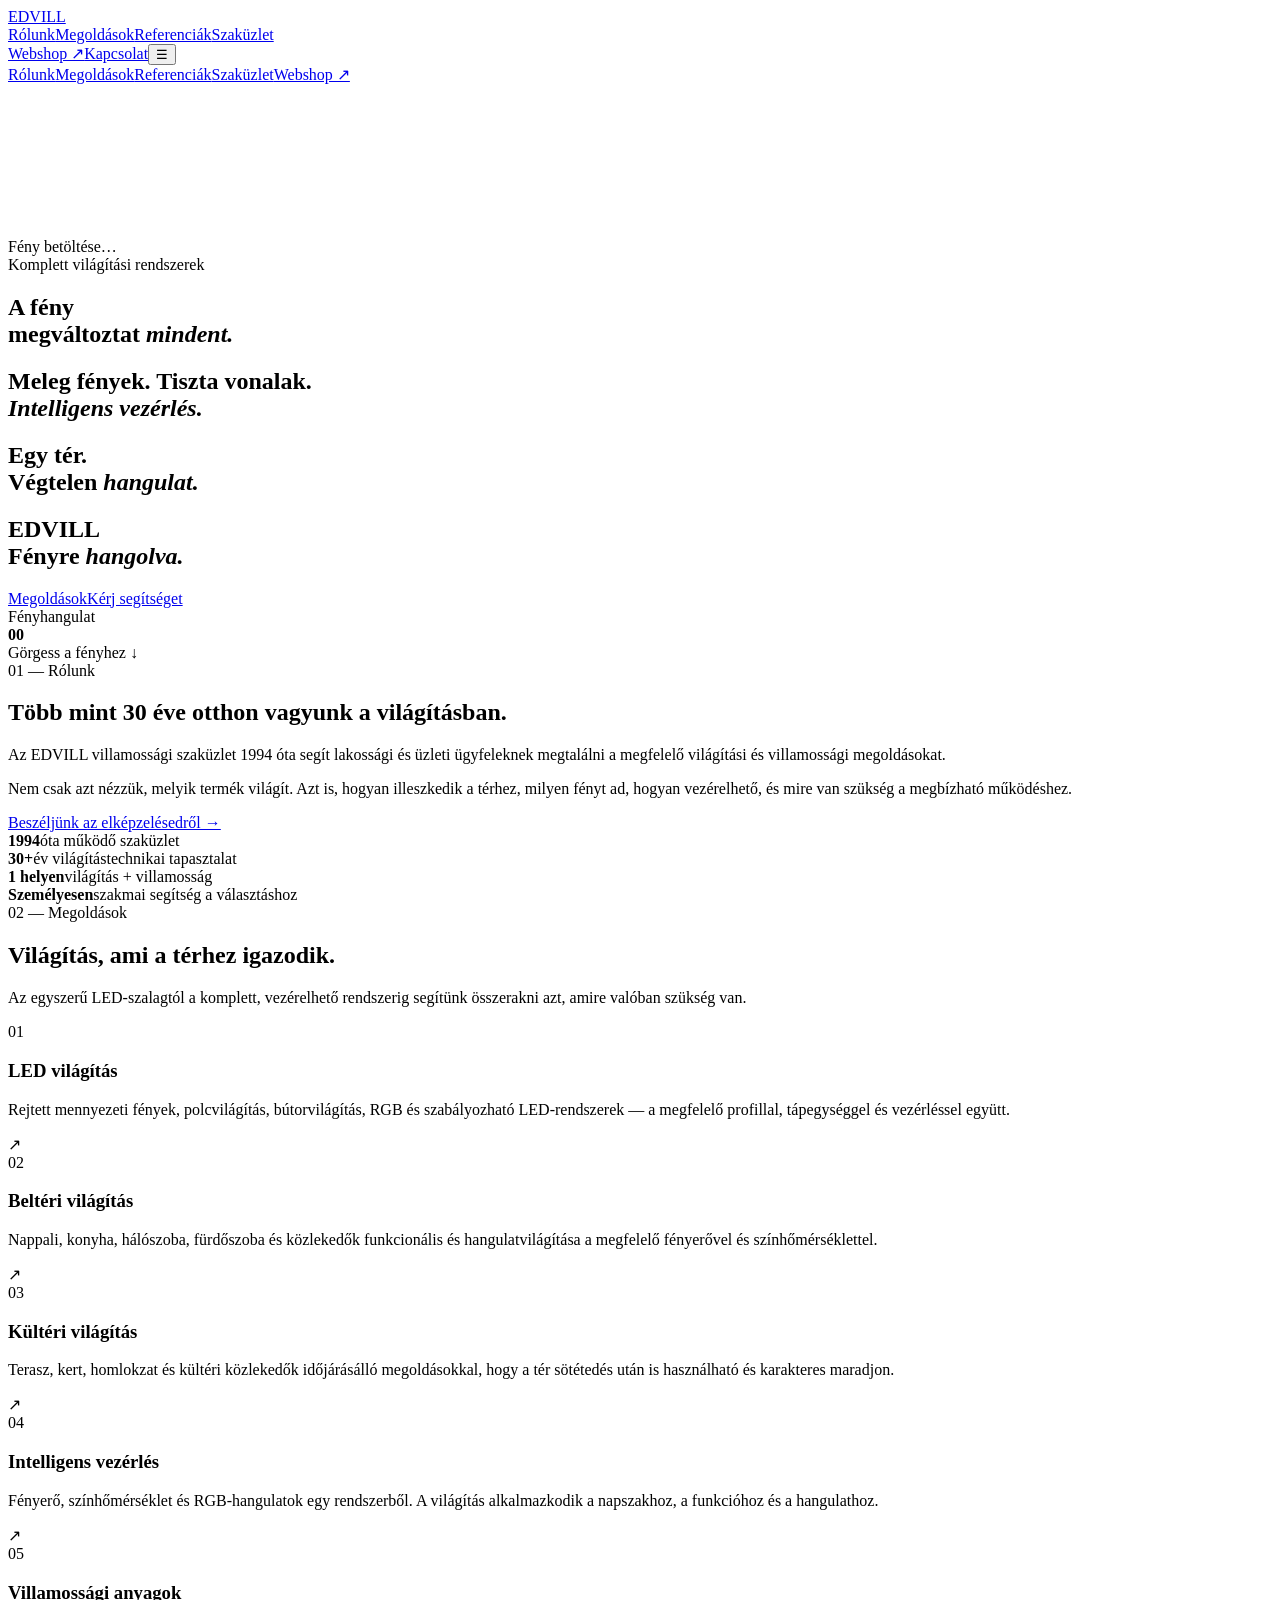
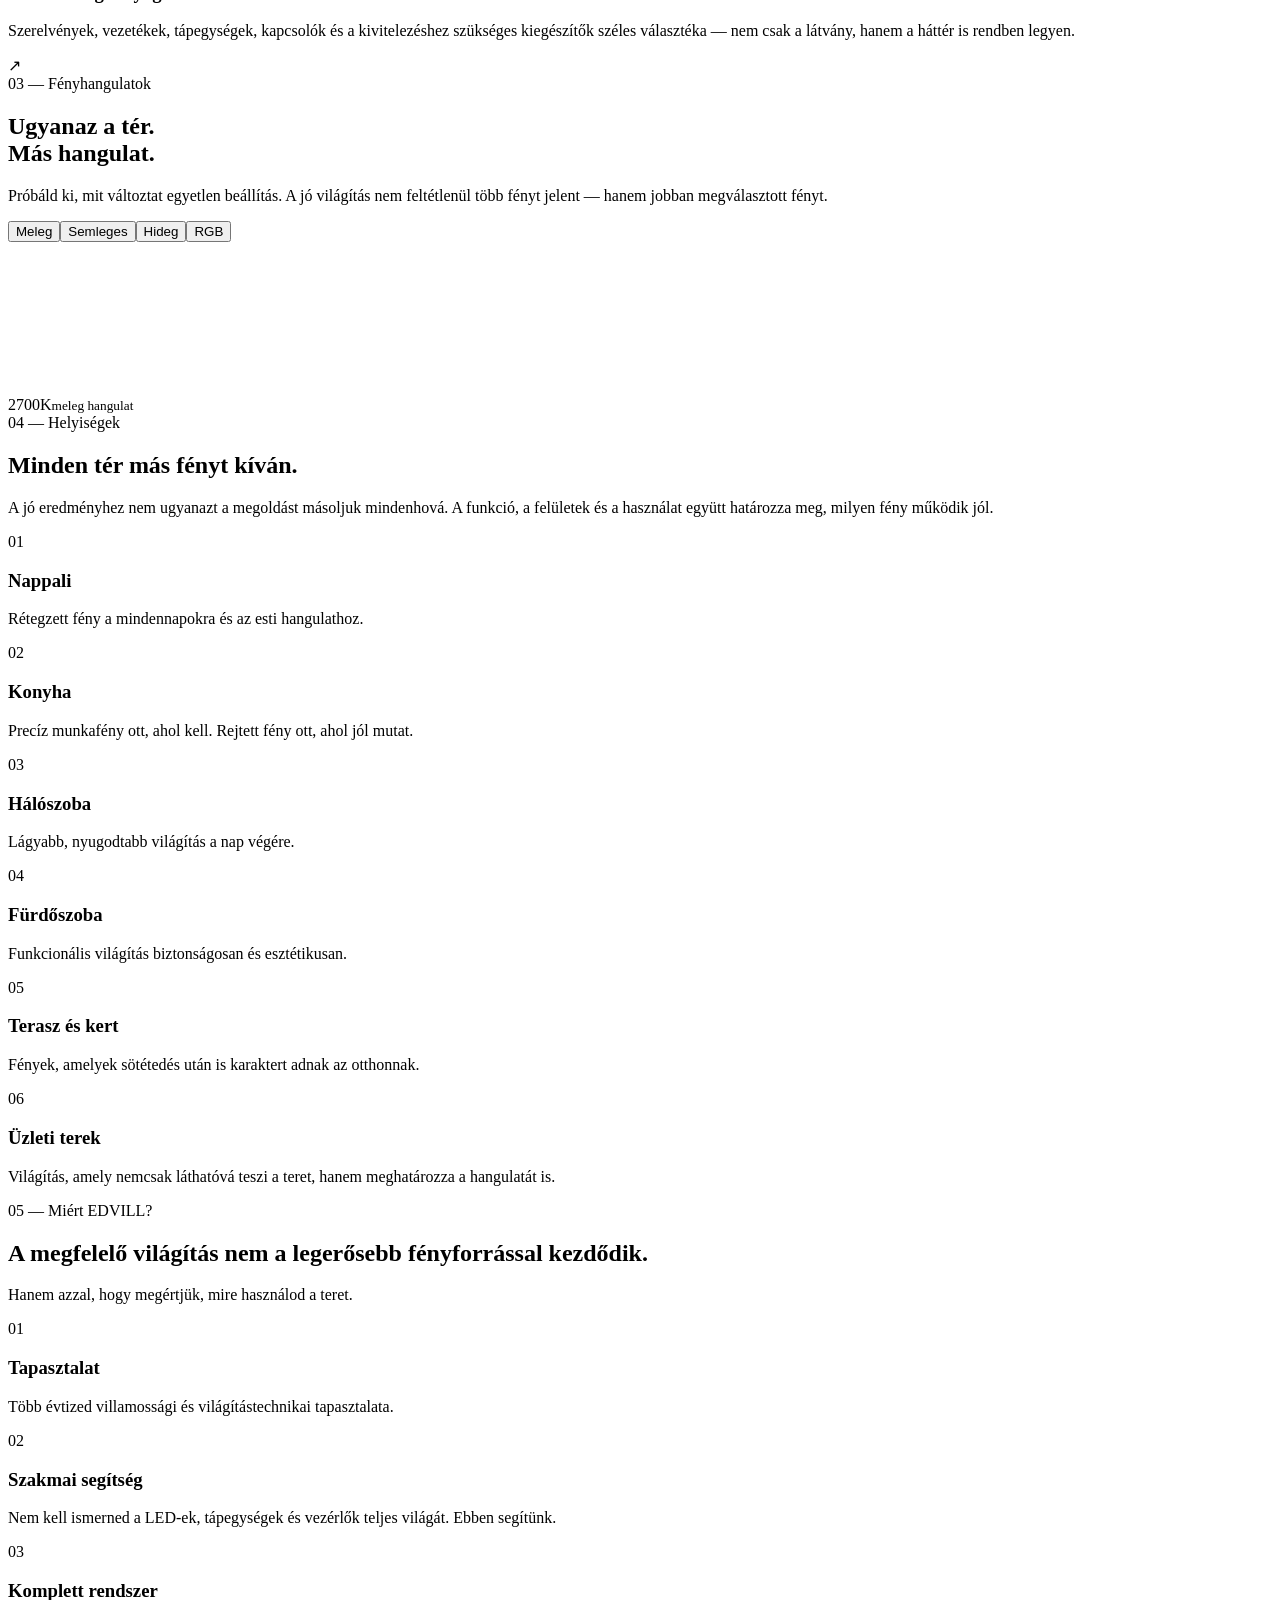
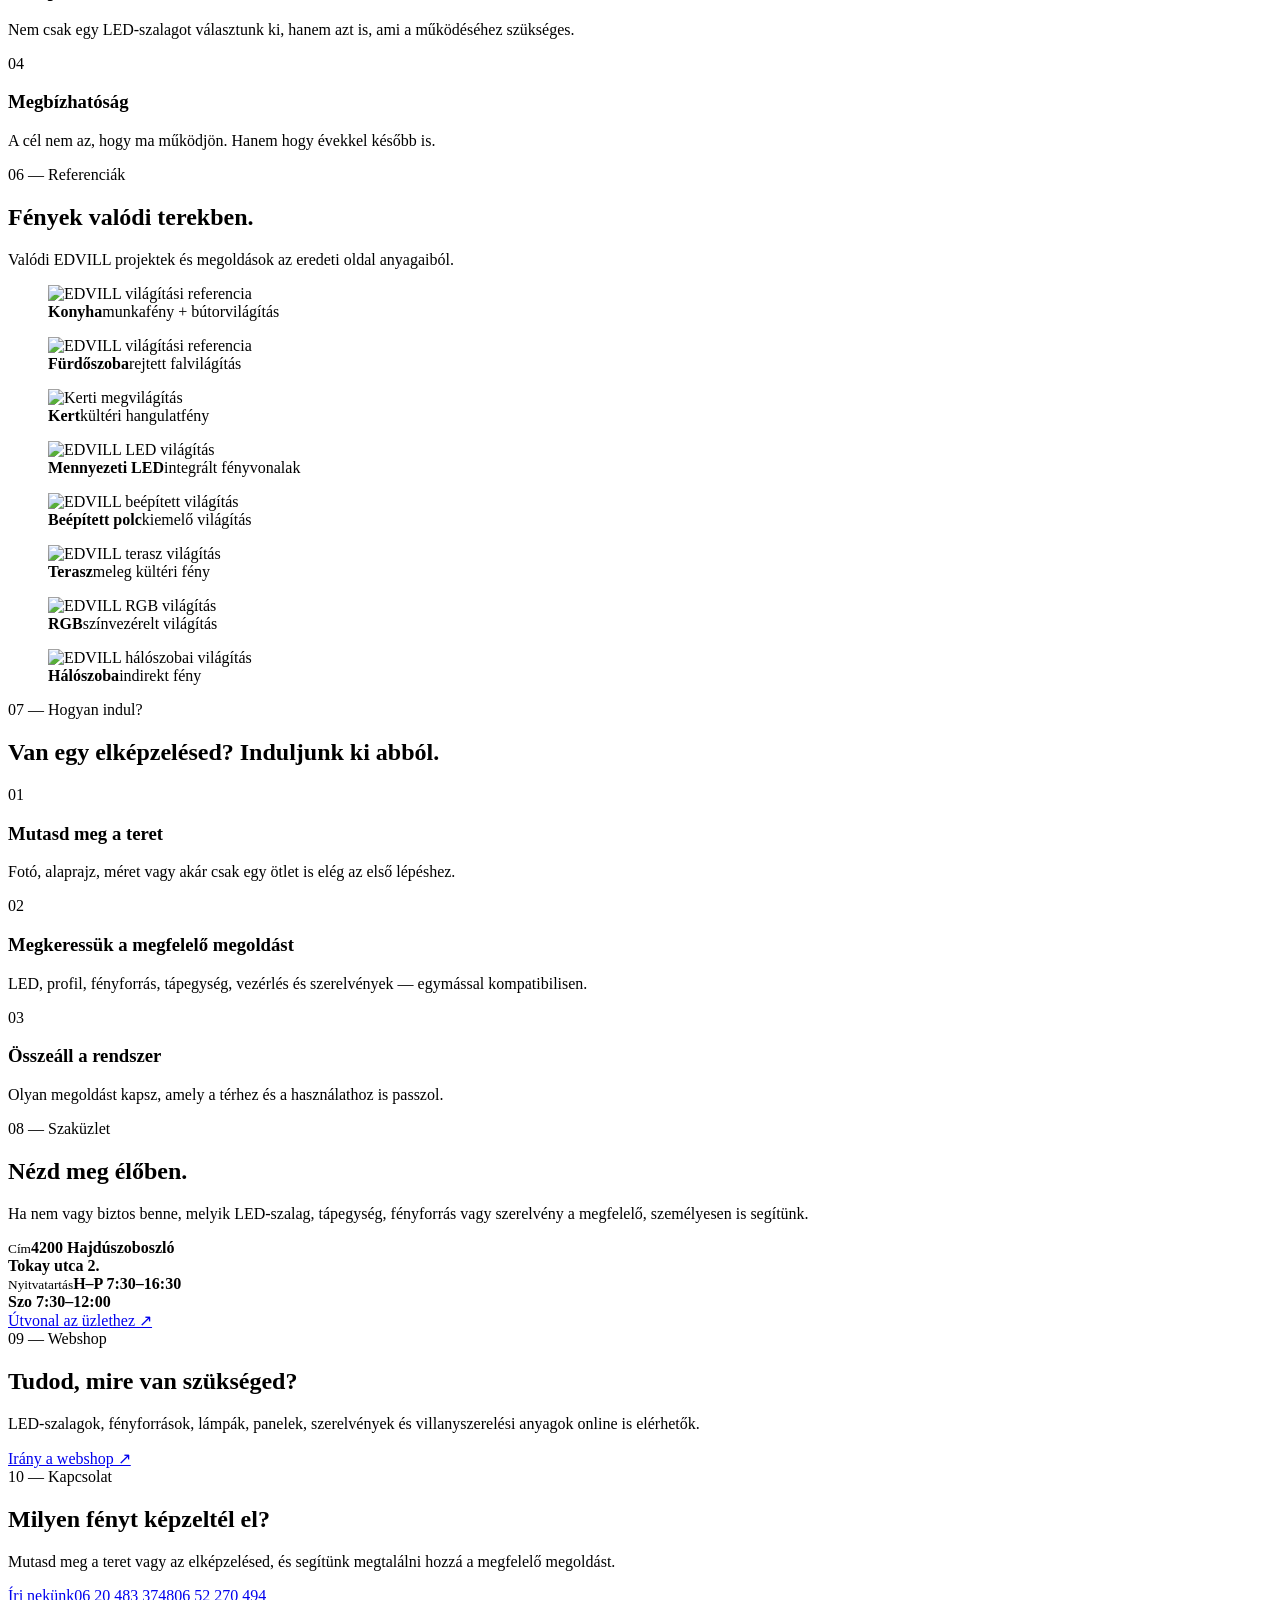
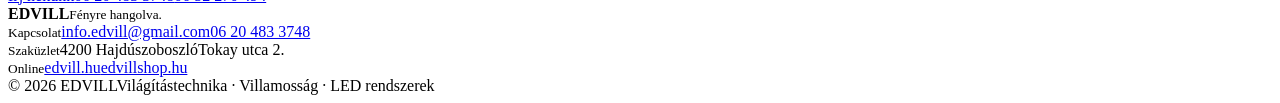
==== index.html @ a7758f33 "Add EDVILL client preview" ====
<!doctype html>
<html lang="hu">
<head>
  <meta charset="utf-8" />
  <meta name="viewport" content="width=device-width, initial-scale=1" />
  <meta name="theme-color" content="#0b0d0c" />
  <meta name="robots" content="noindex,nofollow" />
  <title>EDVILL — Fényre hangolva</title>
  <meta name="description" content="Világítástechnika, LED rendszerek és villamossági megoldások több mint 30 év szakmai tapasztalatával." />
  <link rel="stylesheet" href="styles.css" />
</head>
<body>
  <div class="grain" aria-hidden="true"></div>
  <header class="site-header" id="siteHeader">
    <a class="brand" href="#top" aria-label="EDVILL főoldal"><span class="brand-dot"></span><span>EDVILL</span></a>
    <nav class="desktop-nav" aria-label="Fő navigáció"><a href="#rolunk">Rólunk</a><a href="#megoldasok">Megoldások</a><a href="#referenciak">Referenciák</a><a href="#uzlet">Szaküzlet</a></nav>
    <div class="header-actions"><a class="text-link" href="https://edvillshop.hu/" target="_blank" rel="noreferrer">Webshop ↗</a><a class="pill pill-small" href="#kapcsolat">Kapcsolat</a><button class="menu-button" aria-label="Menü megnyitása" aria-expanded="false">☰</button></div>
  </header>
  <div class="mobile-menu" id="mobileMenu" aria-hidden="true"><a href="#rolunk">Rólunk</a><a href="#megoldasok">Megoldások</a><a href="#referenciak">Referenciák</a><a href="#uzlet">Szaküzlet</a><a href="https://edvillshop.hu/" target="_blank" rel="noreferrer">Webshop ↗</a></div>

  <main id="top">
    <section class="hero" id="hero" aria-label="EDVILL hero">
      <div class="hero-stage">
        <div class="hero-media" aria-hidden="true"><video class="hero-video" id="heroVideo" muted playsinline preload="auto"></video><div class="hero-vignette"></div><div class="hero-video-status" id="heroVideoStatus">Fény betöltése…</div></div>
        <div class="hero-kicker">Komplett világítási rendszerek</div>
        <div class="hero-copy hero-copy-1 is-active"><h1>A fény<br />megváltoztat <em>mindent.</em></h1></div>
        <div class="hero-copy hero-copy-2"><h1>Meleg fények. Tiszta vonalak.<br /><em>Intelligens vezérlés.</em></h1></div>
        <div class="hero-copy hero-copy-3"><h1>Egy tér.<br />Végtelen <em>hangulat.</em></h1></div>
        <div class="hero-copy hero-copy-4"><h1>EDVILL<br />Fényre <em>hangolva.</em></h1><div class="hero-cta-row"><a class="pill" href="#megoldasok">Megoldások</a><a class="ghost-pill" href="#kapcsolat">Kérj segítséget</a></div></div>
        <div class="hero-progress" aria-hidden="true"><span>Fényhangulat</span><div class="hero-progress-track"><i id="heroProgressBar"></i></div><b id="heroProgressNumber">00</b></div>
        <div class="hero-scroll-note">Görgess a fényhez <span>↓</span></div>
      </div>
    </section>

    <section class="section section-intro" id="rolunk">
      <div class="container intro-grid reveal"><div><div class="eyebrow">01 — Rólunk</div><h2>Több mint 30 éve otthon vagyunk a világításban.</h2></div><div class="intro-copy"><p>Az EDVILL villamossági szaküzlet 1994 óta segít lakossági és üzleti ügyfeleknek megtalálni a megfelelő világítási és villamossági megoldásokat.</p><p>Nem csak azt nézzük, melyik termék világít. Azt is, hogyan illeszkedik a térhez, milyen fényt ad, hogyan vezérelhető, és mire van szükség a megbízható működéshez.</p><a class="inline-link" href="#kapcsolat">Beszéljünk az elképzelésedről →</a></div></div>
      <div class="container facts reveal"><div><strong>1994</strong><span>óta működő szaküzlet</span></div><div><strong>30+</strong><span>év világítástechnikai tapasztalat</span></div><div><strong>1 helyen</strong><span>világítás + villamosság</span></div><div><strong>Személyesen</strong><span>szakmai segítség a választáshoz</span></div></div>
    </section>

    <section class="section section-services" id="megoldasok">
      <div class="container section-heading reveal"><div class="eyebrow">02 — Megoldások</div><h2>Világítás, ami a térhez igazodik.</h2><p>Az egyszerű LED-szalagtól a komplett, vezérelhető rendszerig segítünk összerakni azt, amire valóban szükség van.</p></div>
      <div class="container service-list">
        <article class="service-row reveal"><span class="service-index">01</span><h3>LED világítás</h3><p>Rejtett mennyezeti fények, polcvilágítás, bútorvilágítás, RGB és szabályozható LED-rendszerek — a megfelelő profillal, tápegységgel és vezérléssel együtt.</p><span class="service-arrow">↗</span></article>
        <article class="service-row reveal"><span class="service-index">02</span><h3>Beltéri világítás</h3><p>Nappali, konyha, hálószoba, fürdőszoba és közlekedők funkcionális és hangulatvilágítása a megfelelő fényerővel és színhőmérséklettel.</p><span class="service-arrow">↗</span></article>
        <article class="service-row reveal"><span class="service-index">03</span><h3>Kültéri világítás</h3><p>Terasz, kert, homlokzat és kültéri közlekedők időjárásálló megoldásokkal, hogy a tér sötétedés után is használható és karakteres maradjon.</p><span class="service-arrow">↗</span></article>
        <article class="service-row reveal"><span class="service-index">04</span><h3>Intelligens vezérlés</h3><p>Fényerő, színhőmérséklet és RGB-hangulatok egy rendszerből. A világítás alkalmazkodik a napszakhoz, a funkcióhoz és a hangulathoz.</p><span class="service-arrow">↗</span></article>
        <article class="service-row reveal"><span class="service-index">05</span><h3>Villamossági anyagok</h3><p>Szerelvények, vezetékek, tápegységek, kapcsolók és a kivitelezéshez szükséges kiegészítők széles választéka — nem csak a látvány, hanem a háttér is rendben legyen.</p><span class="service-arrow">↗</span></article>
      </div>
    </section>

    <section class="section lighting-lab" id="hangulatok">
      <div class="container lighting-grid reveal">
        <div class="lighting-copy"><div class="eyebrow light">03 — Fényhangulatok</div><h2>Ugyanaz a tér.<br />Más hangulat.</h2><p>Próbáld ki, mit változtat egyetlen beállítás. A jó világítás nem feltétlenül több fényt jelent — hanem jobban megválasztott fényt.</p><div class="lighting-tabs" role="tablist" aria-label="Fényhangulat választó"><button class="light-tab is-active" data-light="warm" role="tab" aria-selected="true">Meleg</button><button class="light-tab" data-light="neutral" role="tab" aria-selected="false">Semleges</button><button class="light-tab" data-light="cyan" role="tab" aria-selected="false">Hideg</button><button class="light-tab" data-light="violet" role="tab" aria-selected="false">RGB</button></div></div>
        <div class="lighting-visual" id="lightingVisual" data-active-light="warm"><div class="lighting-media" aria-live="polite"><video class="lighting-frame is-visible" id="lightingVideoA" muted playsinline preload="auto"></video><video class="lighting-frame" id="lightingVideoB" muted playsinline preload="auto" aria-hidden="true"></video><div class="lighting-transition-glow" aria-hidden="true"></div></div><div class="lighting-caption"><span id="lightingLabel">2700K</span><small id="lightingMoodName">meleg hangulat</small></div></div>
      </div>
    </section>

    <section class="section section-spaces"><div class="container section-heading reveal"><div class="eyebrow">04 — Helyiségek</div><h2>Minden tér más fényt kíván.</h2><p>A jó eredményhez nem ugyanazt a megoldást másoljuk mindenhová. A funkció, a felületek és a használat együtt határozza meg, milyen fény működik jól.</p></div><div class="container spaces-grid"><article class="space-card reveal"><span>01</span><h3>Nappali</h3><p>Rétegzett fény a mindennapokra és az esti hangulathoz.</p></article><article class="space-card reveal"><span>02</span><h3>Konyha</h3><p>Precíz munkafény ott, ahol kell. Rejtett fény ott, ahol jól mutat.</p></article><article class="space-card reveal"><span>03</span><h3>Hálószoba</h3><p>Lágyabb, nyugodtabb világítás a nap végére.</p></article><article class="space-card reveal"><span>04</span><h3>Fürdőszoba</h3><p>Funkcionális világítás biztonságosan és esztétikusan.</p></article><article class="space-card reveal"><span>05</span><h3>Terasz és kert</h3><p>Fények, amelyek sötétedés után is karaktert adnak az otthonnak.</p></article><article class="space-card reveal"><span>06</span><h3>Üzleti terek</h3><p>Világítás, amely nemcsak láthatóvá teszi a teret, hanem meghatározza a hangulatát is.</p></article></div></section>

    <section class="section why-section"><div class="container why-grid reveal"><div class="why-title"><div class="eyebrow light">05 — Miért EDVILL?</div><h2>A megfelelő világítás nem a legerősebb fényforrással kezdődik.</h2><p>Hanem azzal, hogy megértjük, mire használod a teret.</p></div><div class="why-list"><article><span>01</span><div><h3>Tapasztalat</h3><p>Több évtized villamossági és világítástechnikai tapasztalata.</p></div></article><article><span>02</span><div><h3>Szakmai segítség</h3><p>Nem kell ismerned a LED-ek, tápegységek és vezérlők teljes világát. Ebben segítünk.</p></div></article><article><span>03</span><div><h3>Komplett rendszer</h3><p>Nem csak egy LED-szalagot választunk ki, hanem azt is, ami a működéséhez szükséges.</p></div></article><article><span>04</span><div><h3>Megbízhatóság</h3><p>A cél nem az, hogy ma működjön. Hanem hogy évekkel később is.</p></div></article></div></div></section>

    <section class="section references" id="referenciak"><div class="container section-heading references-heading reveal"><div class="eyebrow">06 — Referenciák</div><h2>Fények valódi terekben.</h2><p>Valódi EDVILL projektek és megoldások az eredeti oldal anyagaiból.</p></div><div class="container masonry">
      <figure class="project-card wide reveal"><img loading="lazy" src="https://edvill.hu/wp-content/uploads/2024/09/11423756_994880383931379_774657023032516576_o-1-1024x614-1.jpg" alt="EDVILL világítási referencia" /><figcaption><strong>Konyha</strong><span>munkafény + bútorvilágítás</span></figcaption></figure>
      <figure class="project-card tall reveal"><img loading="lazy" src="https://edvill.hu/wp-content/uploads/2024/08/20201213_1609052-1-edited.jpg" alt="EDVILL világítási referencia" /><figcaption><strong>Fürdőszoba</strong><span>rejtett falvilágítás</span></figcaption></figure>
      <figure class="project-card reveal"><img loading="lazy" src="https://edvill.hu/wp-content/uploads/2024/08/20201213_160905-1-scaled.jpg" alt="Kerti megvilágítás" /><figcaption><strong>Kert</strong><span>kültéri hangulatfény</span></figcaption></figure>
      <figure class="project-card reveal"><img loading="lazy" src="https://edvill.hu/wp-content/uploads/2024/08/20201213_160905-1-1024x512.jpg" alt="EDVILL LED világítás" /><figcaption><strong>Mennyezeti LED</strong><span>integrált fényvonalak</span></figcaption></figure>
      <figure class="project-card tall reveal"><img loading="lazy" src="https://edvill.hu/wp-content/uploads/2024/08/20201213_160915-1-1024x512.jpg" alt="EDVILL beépített világítás" /><figcaption><strong>Beépített polc</strong><span>kiemelő világítás</span></figcaption></figure>
      <figure class="project-card reveal"><img loading="lazy" src="https://edvill.hu/wp-content/uploads/2024/08/20201213_1609052-1-edited.jpg" alt="EDVILL terasz világítás" /><figcaption><strong>Terasz</strong><span>meleg kültéri fény</span></figcaption></figure>
      <figure class="project-card wide reveal"><img loading="lazy" src="https://edvill.hu/wp-content/uploads/2024/09/11423756_994880383931379_774657023032516576_o-1-1024x614-1.jpg" alt="EDVILL RGB világítás" /><figcaption><strong>RGB</strong><span>színvezérelt világítás</span></figcaption></figure>
      <figure class="project-card reveal"><img loading="lazy" src="https://edvill.hu/wp-content/uploads/2024/08/20201213_160905-1-scaled.jpg" alt="EDVILL hálószobai világítás" /><figcaption><strong>Hálószoba</strong><span>indirekt fény</span></figcaption></figure>
    </div></section>

    <section class="section process-section"><div class="container process-grid reveal"><div><div class="eyebrow">07 — Hogyan indul?</div><h2>Van egy elképzelésed? Induljunk ki abból.</h2></div><div class="process-steps"><article><span>01</span><div><h3>Mutasd meg a teret</h3><p>Fotó, alaprajz, méret vagy akár csak egy ötlet is elég az első lépéshez.</p></div></article><article><span>02</span><div><h3>Megkeressük a megfelelő megoldást</h3><p>LED, profil, fényforrás, tápegység, vezérlés és szerelvények — egymással kompatibilisen.</p></div></article><article><span>03</span><div><h3>Összeáll a rendszer</h3><p>Olyan megoldást kapsz, amely a térhez és a használathoz is passzol.</p></div></article></div></div></section>

    <section class="section store-section" id="uzlet"><div class="container store-grid reveal"><div class="store-card store-card-dark"><div class="eyebrow light">08 — Szaküzlet</div><h2>Nézd meg élőben.</h2><p>Ha nem vagy biztos benne, melyik LED-szalag, tápegység, fényforrás vagy szerelvény a megfelelő, személyesen is segítünk.</p><div class="store-meta"><div><small>Cím</small><strong>4200 Hajdúszoboszló<br />Tokay utca 2.</strong></div><div><small>Nyitvatartás</small><strong>H–P 7:30–16:30<br />Szo 7:30–12:00</strong></div></div><a class="pill pill-light" href="https://www.google.com/maps/search/?api=1&query=EDVILL+4200+Hajdúszoboszló+Tokay+utca+2" target="_blank" rel="noreferrer">Útvonal az üzlethez ↗</a></div><div class="store-card store-card-light"><div class="eyebrow">09 — Webshop</div><h2>Tudod, mire van szükséged?</h2><p>LED-szalagok, fényforrások, lámpák, panelek, szerelvények és villanyszerelési anyagok online is elérhetők.</p><a class="pill pill-dark" href="https://edvillshop.hu/" target="_blank" rel="noreferrer">Irány a webshop ↗</a></div></div></section>

    <section class="section closing-cta" id="kapcsolat"><div class="container closing-inner reveal"><div class="eyebrow light">10 — Kapcsolat</div><h2>Milyen fényt képzeltél el?</h2><p>Mutasd meg a teret vagy az elképzelésed, és segítünk megtalálni hozzá a megfelelő megoldást.</p><div class="closing-actions"><a class="pill pill-light" href="mailto:info.edvill@gmail.com">Írj nekünk</a><a class="ghost-pill light-border" href="tel:+36204833748">06 20 483 3748</a><a class="ghost-pill light-border" href="tel:+3652270494">06 52 270 494</a></div></div></section>
  </main>

  <footer><div class="container footer-grid"><div class="footer-brand"><span class="brand-dot"></span><strong>EDVILL</strong><small>Fényre hangolva.</small></div><div><small>Kapcsolat</small><a href="mailto:info.edvill@gmail.com">info.edvill@gmail.com</a><a href="tel:+36204833748">06 20 483 3748</a></div><div><small>Szaküzlet</small><span>4200 Hajdúszoboszló</span><span>Tokay utca 2.</span></div><div><small>Online</small><a href="https://edvill.hu/">edvill.hu</a><a href="https://edvillshop.hu/">edvillshop.hu</a></div></div><div class="container footer-bottom"><span>© 2026 EDVILL</span><span>Világítástechnika · Villamosság · LED rendszerek</span></div></footer>
  <script src="script.js"></script>
</body>
</html>
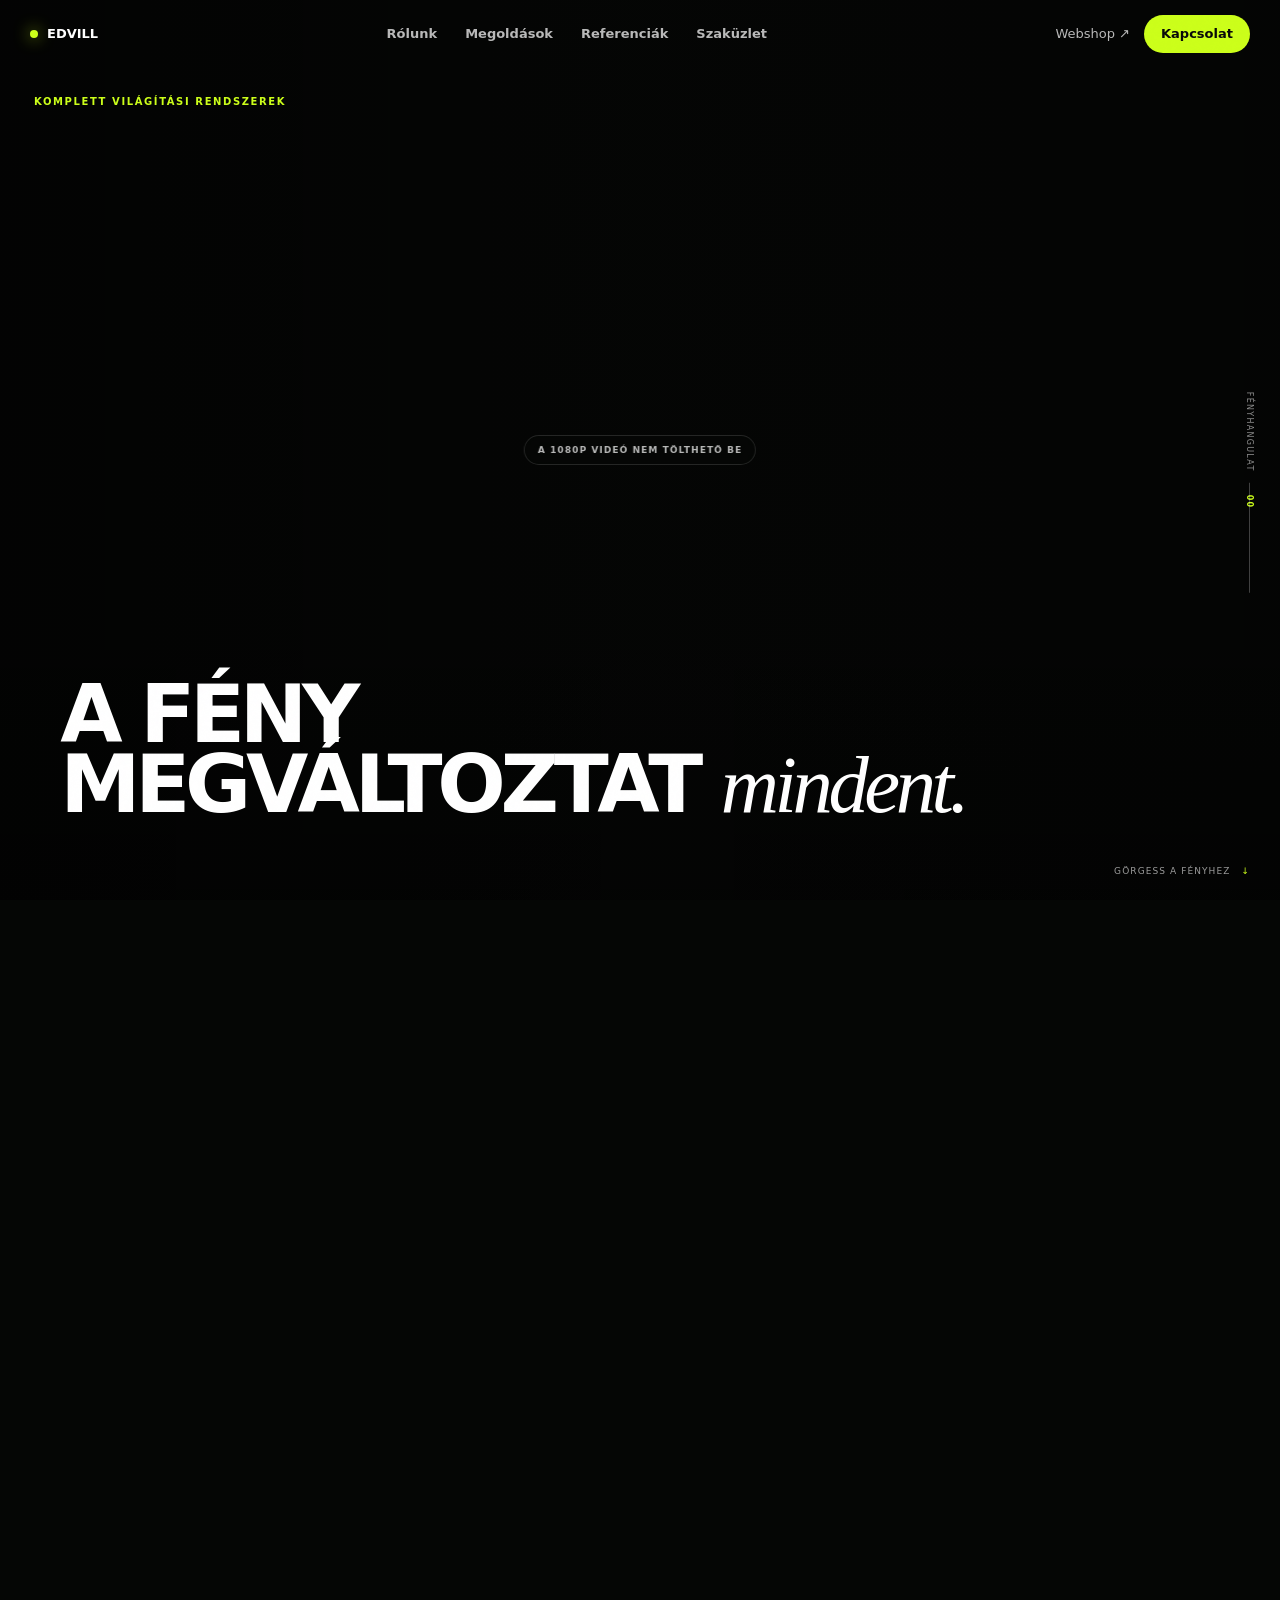
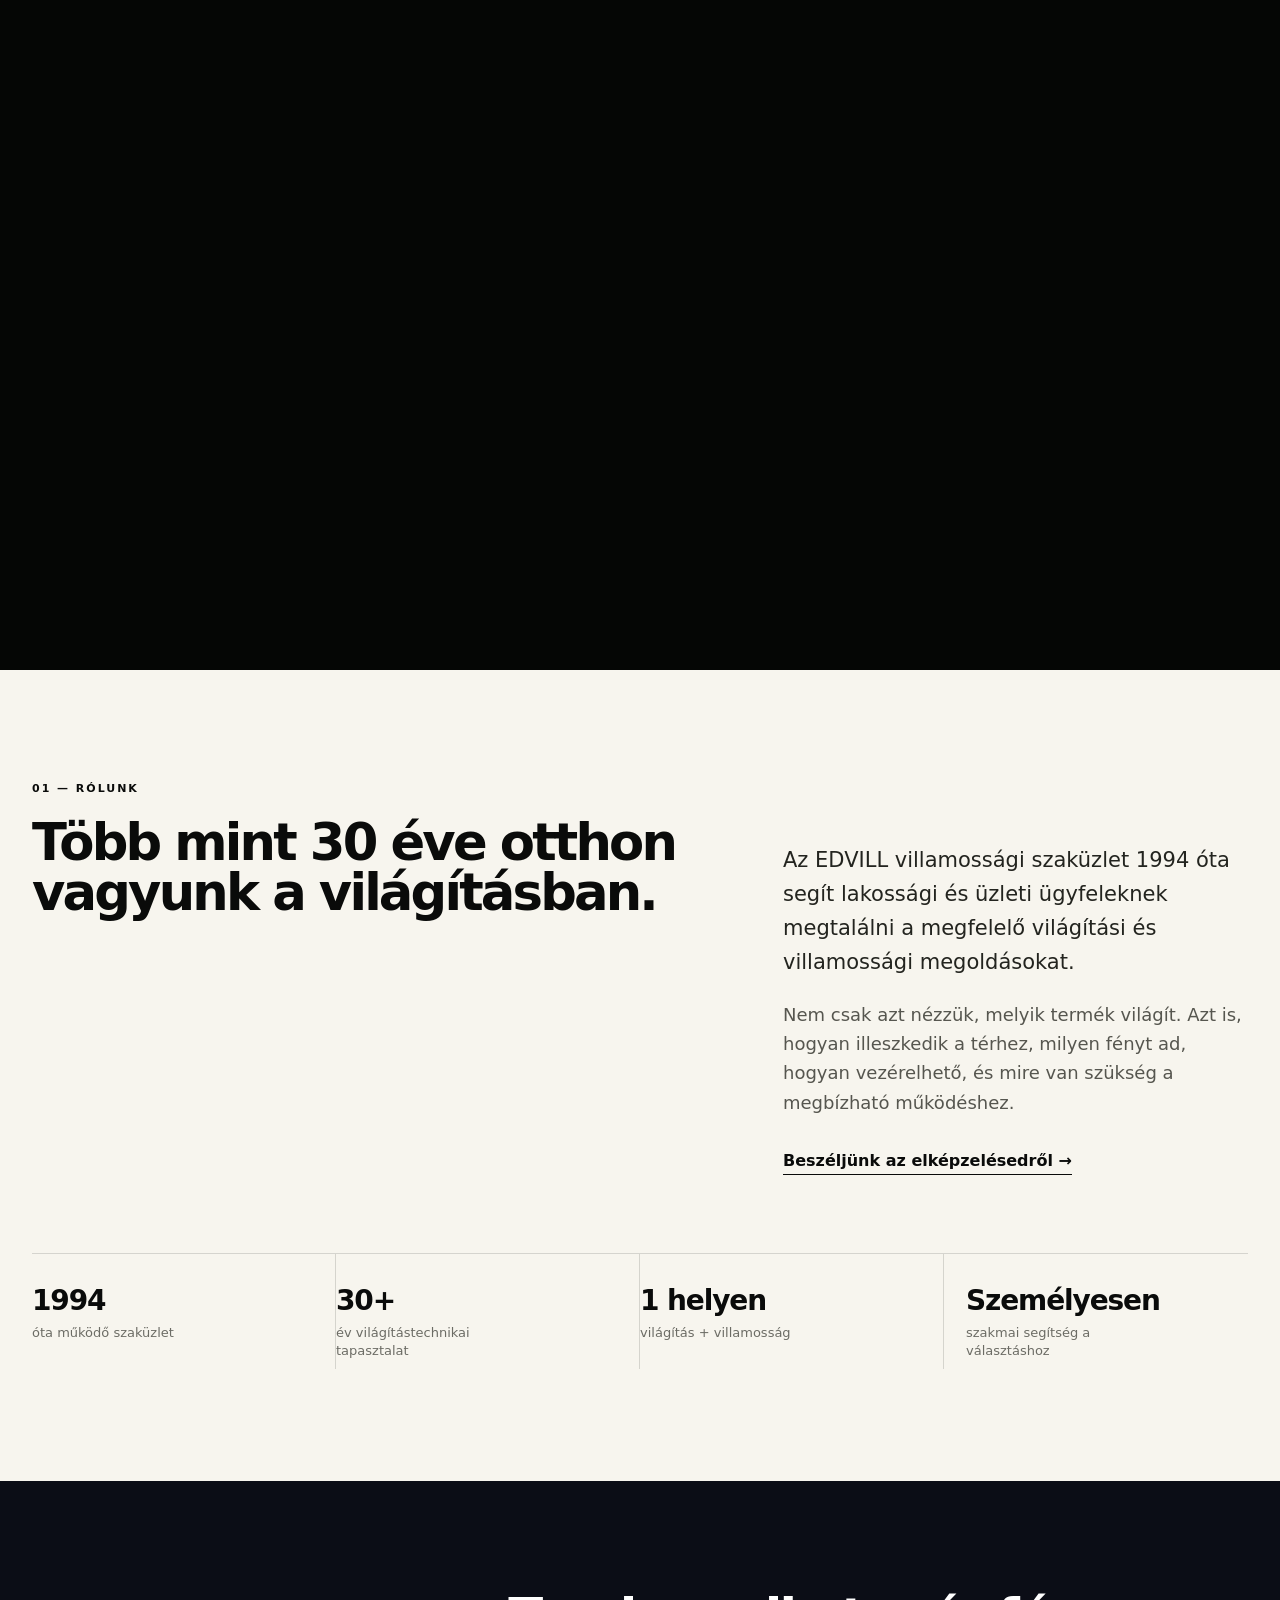
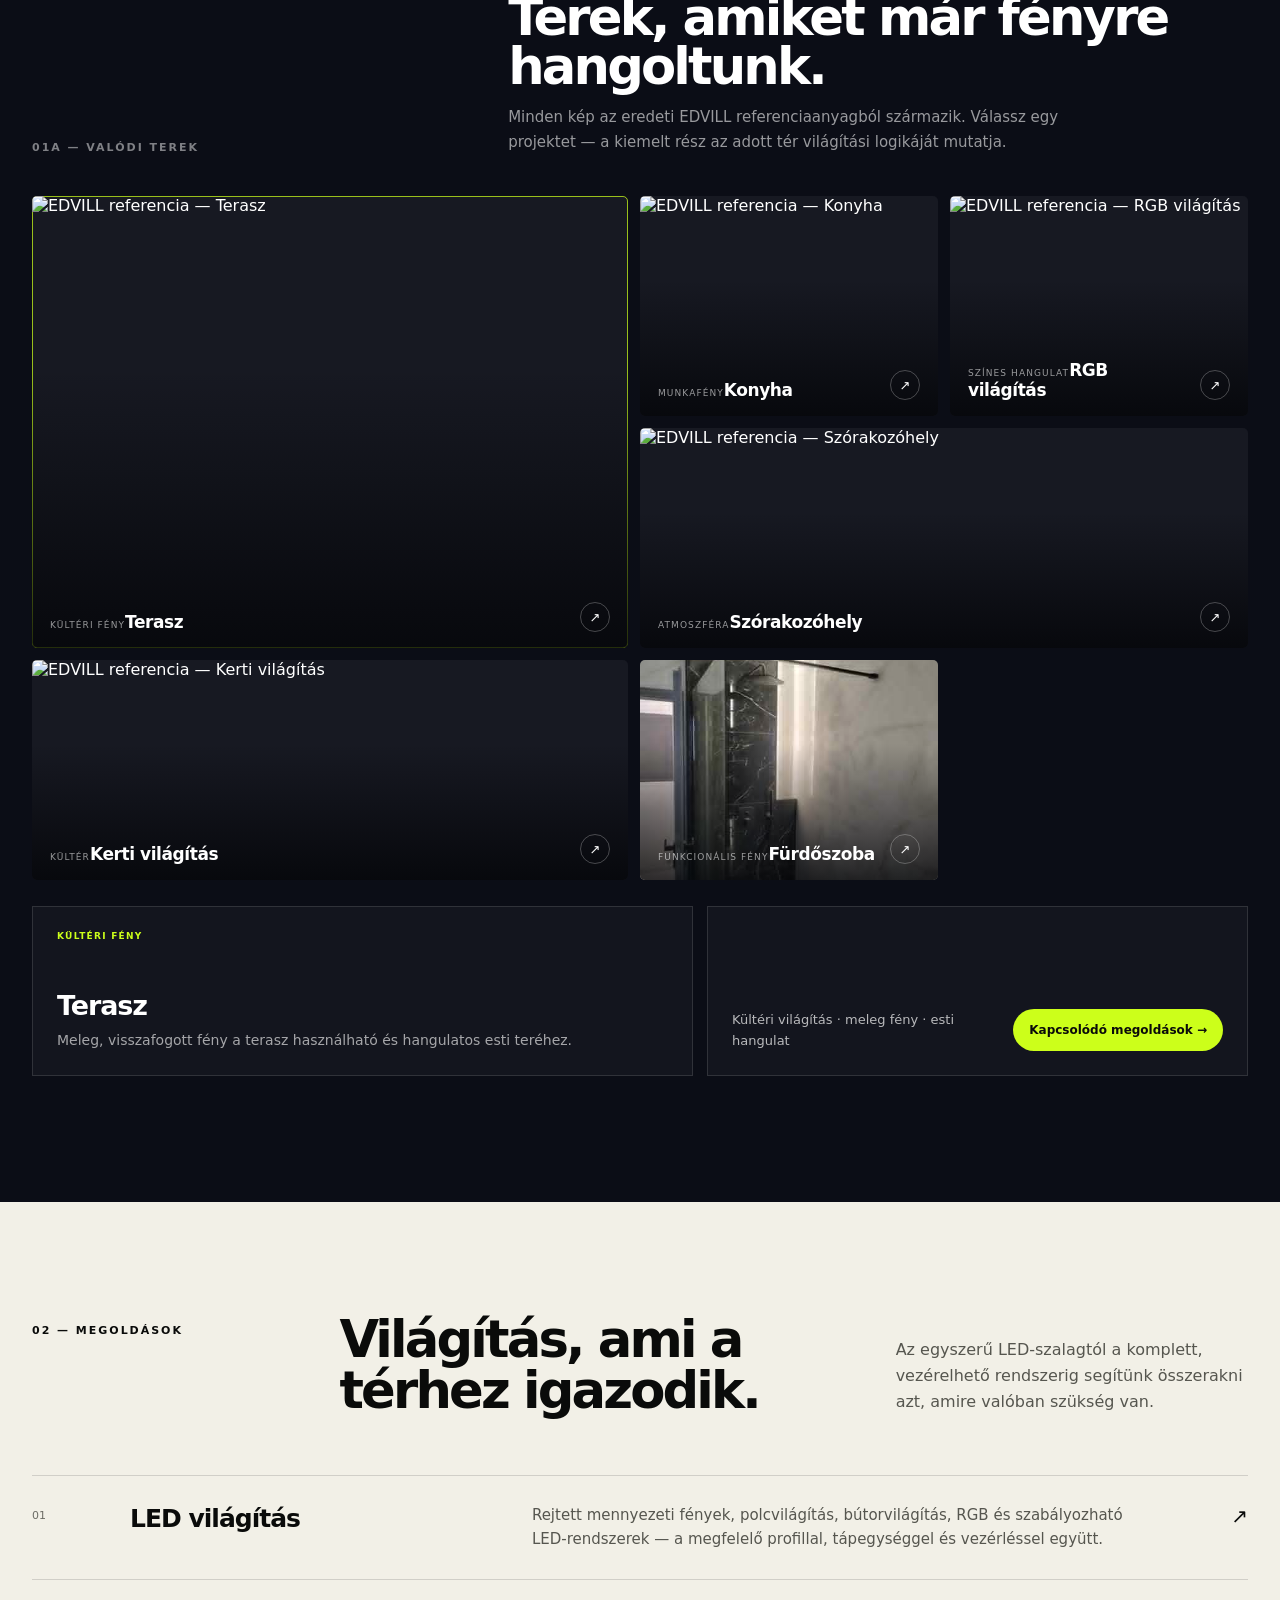
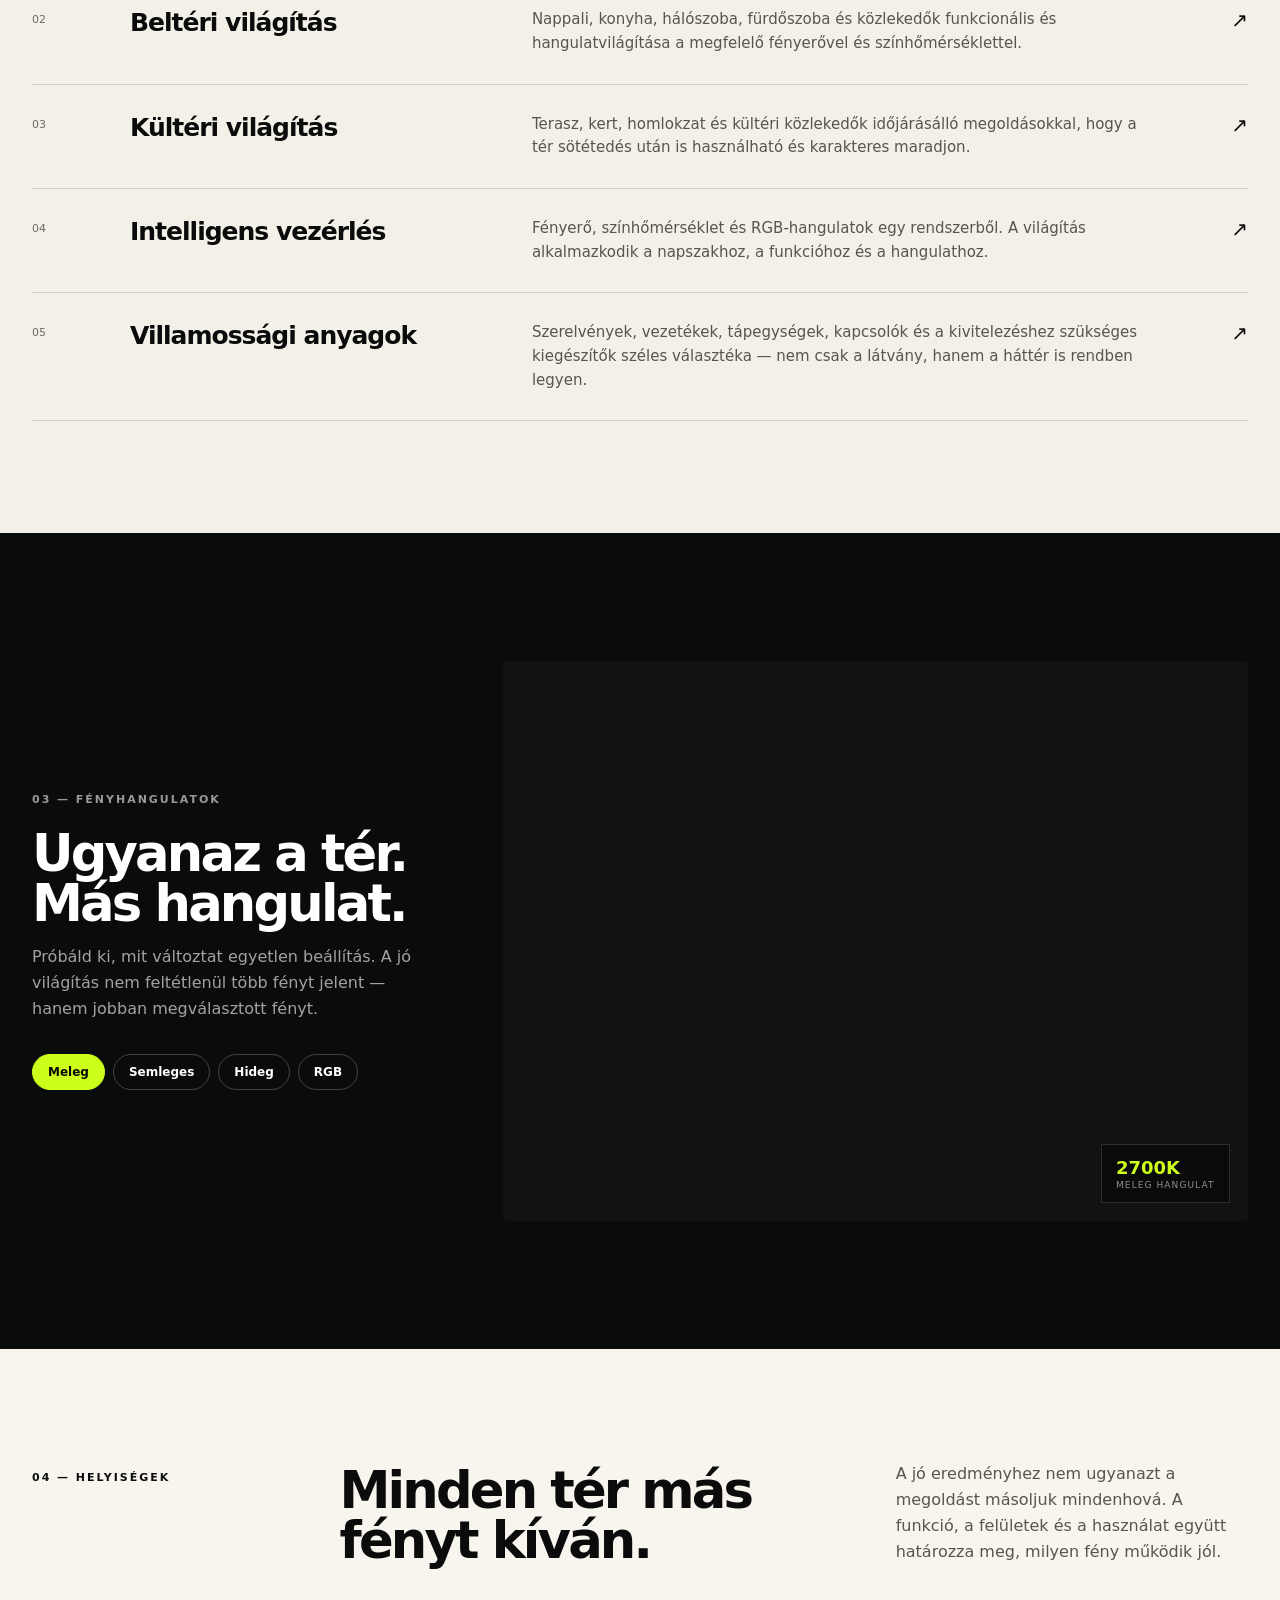
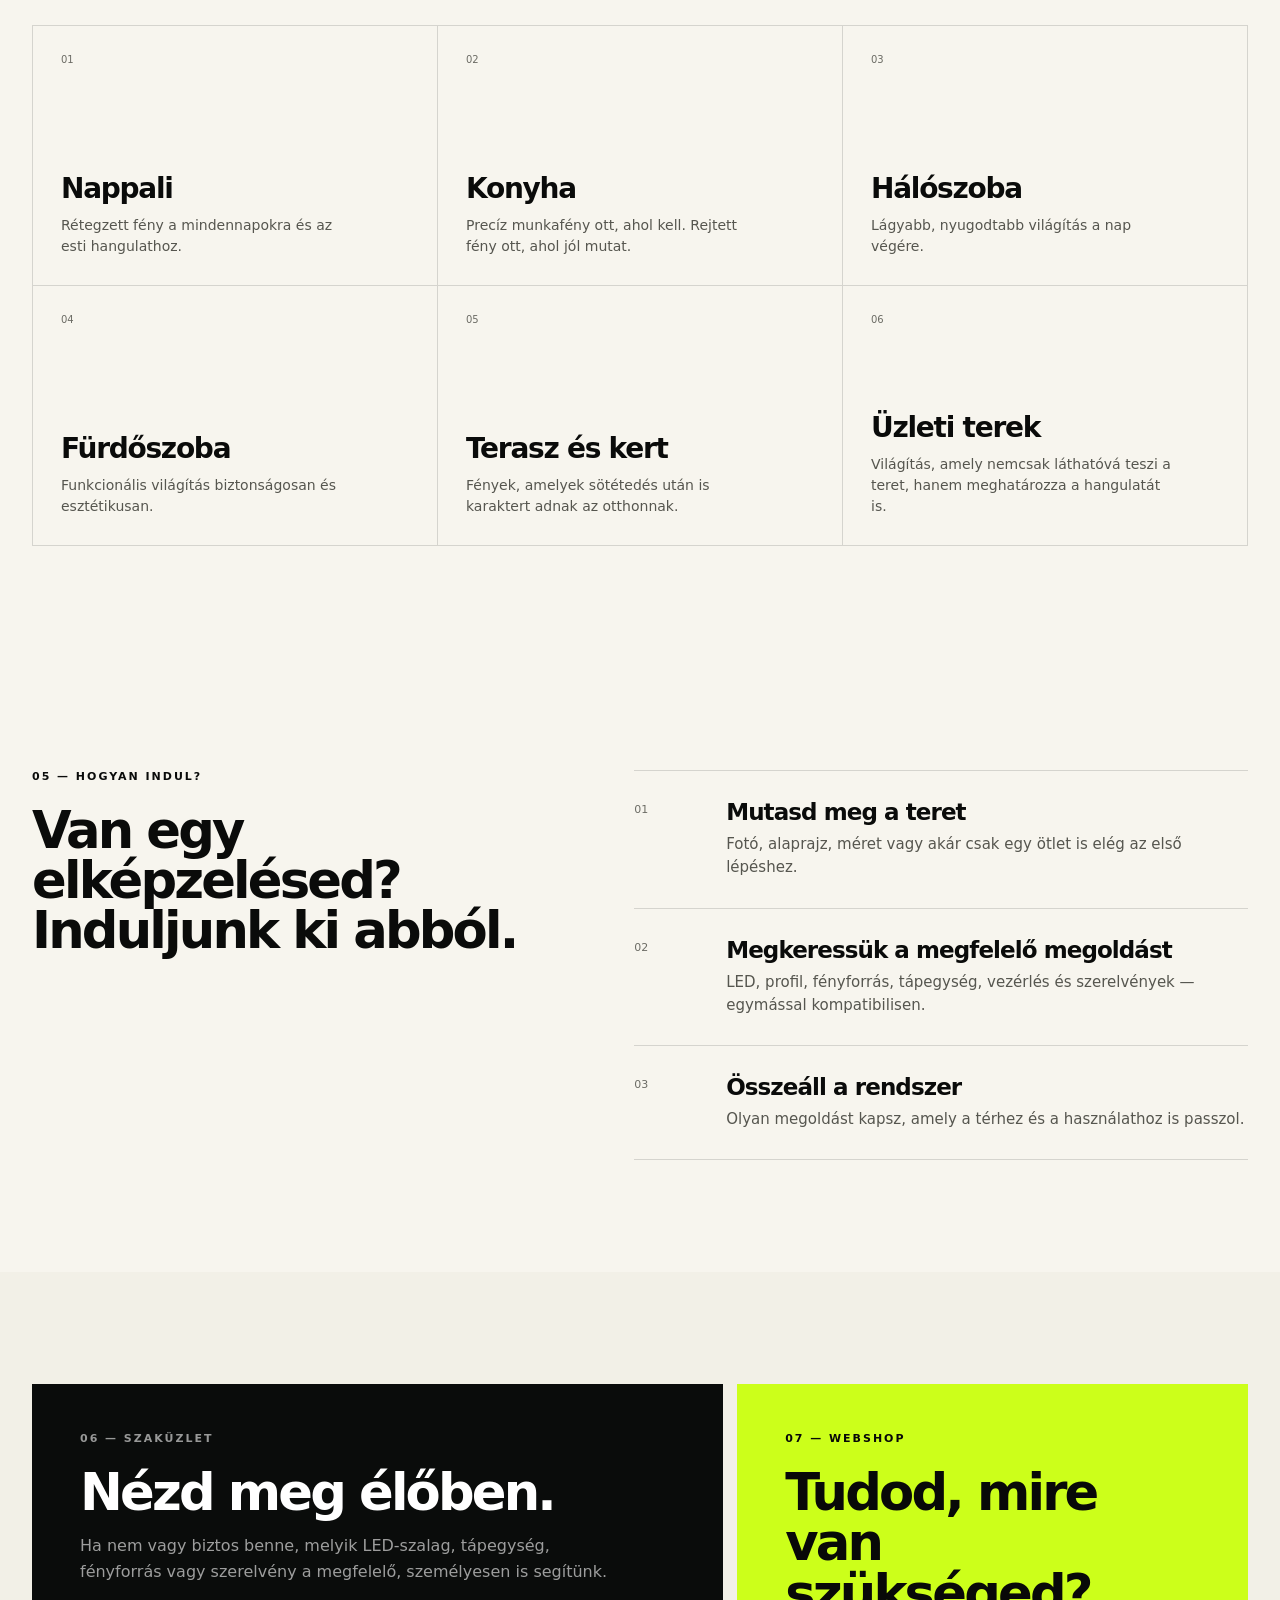
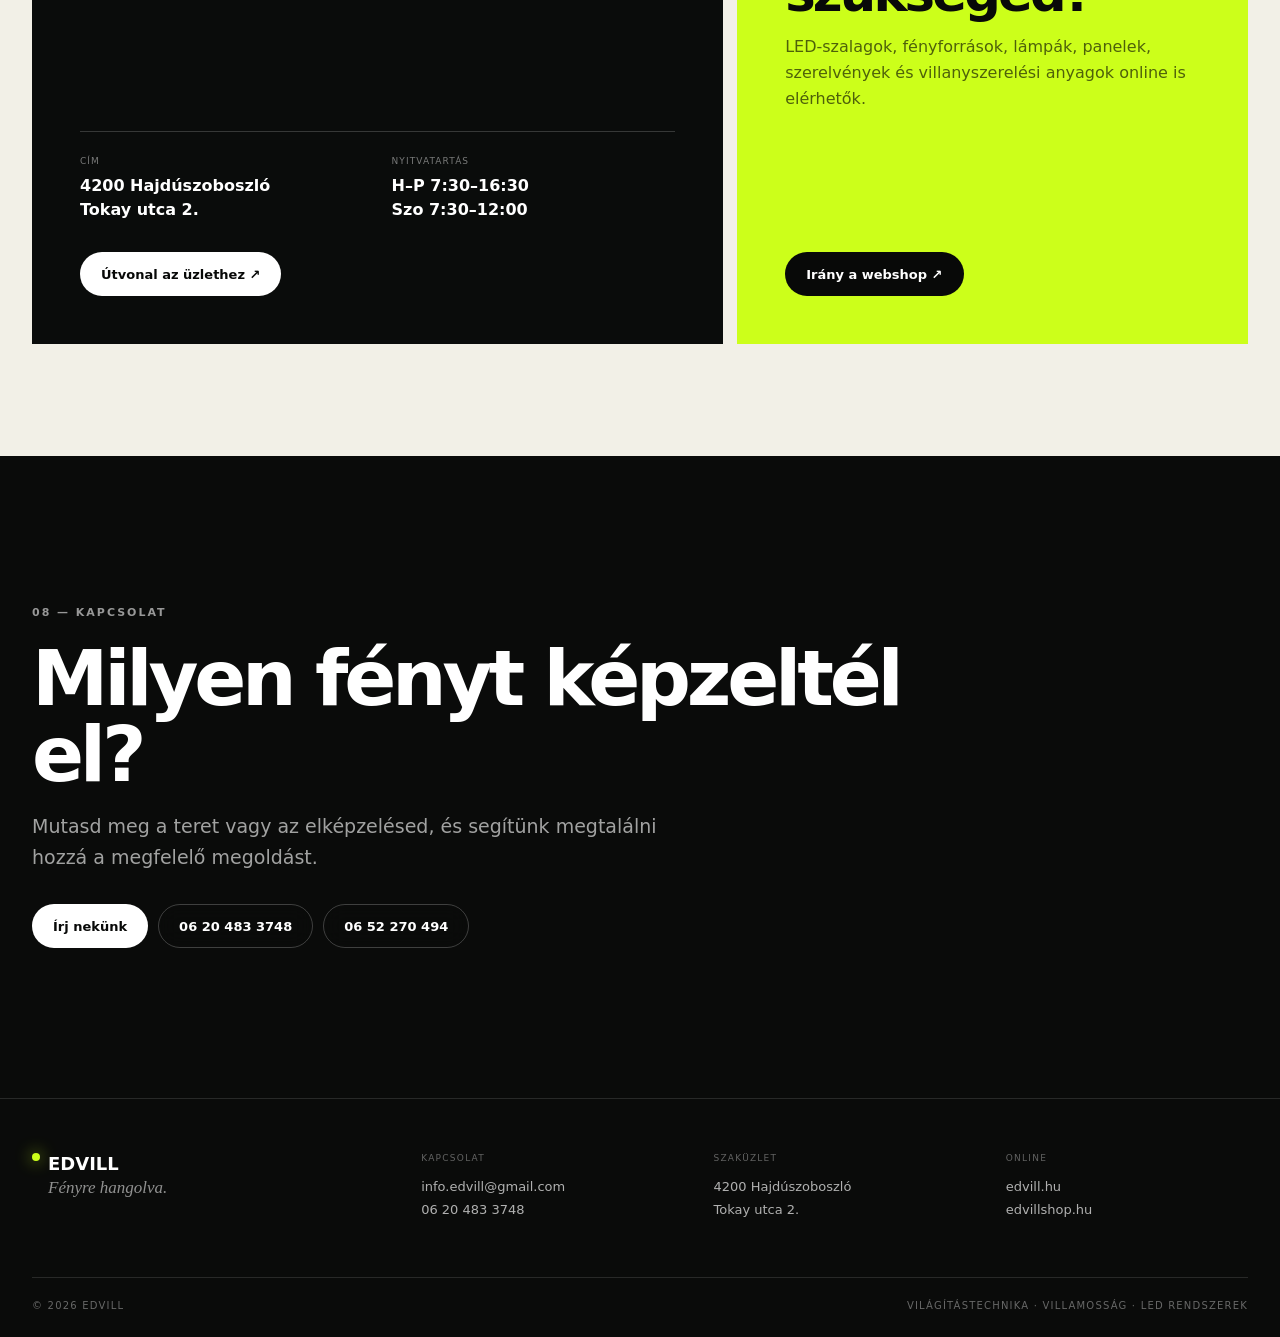
==== commit 7f48776a: "Actually remove old sections 05 and 06 and renumber following sections" ====
--- a/index.html
+++ b/index.html
@@ -13,10 +13,10 @@
   <div class="grain" aria-hidden="true"></div>
   <header class="site-header" id="siteHeader">
     <a class="brand" href="#top" aria-label="EDVILL főoldal"><span class="brand-dot"></span><span>EDVILL</span></a>
-    <nav class="desktop-nav" aria-label="Fő navigáció"><a href="#rolunk">Rólunk</a><a href="#megoldasok">Megoldások</a><a href="#referenciak">Referenciák</a><a href="#uzlet">Szaküzlet</a></nav>
+    <nav class="desktop-nav" aria-label="Fő navigáció"><a href="#rolunk">Rólunk</a><a href="#megoldasok">Megoldások</a><a href="#referenceExplorer">Referenciák</a><a href="#uzlet">Szaküzlet</a></nav>
     <div class="header-actions"><a class="text-link" href="https://edvillshop.hu/" target="_blank" rel="noreferrer">Webshop ↗</a><a class="pill pill-small" href="#kapcsolat">Kapcsolat</a><button class="menu-button" aria-label="Menü megnyitása" aria-expanded="false">☰</button></div>
   </header>
-  <div class="mobile-menu" id="mobileMenu" aria-hidden="true"><a href="#rolunk">Rólunk</a><a href="#megoldasok">Megoldások</a><a href="#referenciak">Referenciák</a><a href="#uzlet">Szaküzlet</a><a href="https://edvillshop.hu/" target="_blank" rel="noreferrer">Webshop ↗</a></div>
+  <div class="mobile-menu" id="mobileMenu" aria-hidden="true"><a href="#rolunk">Rólunk</a><a href="#megoldasok">Megoldások</a><a href="#referenceExplorer">Referenciák</a><a href="#uzlet">Szaküzlet</a><a href="https://edvillshop.hu/" target="_blank" rel="noreferrer">Webshop ↗</a></div>
 
   <main id="top">
     <section class="hero" id="hero" aria-label="EDVILL hero">
@@ -57,24 +57,11 @@
 
     <section class="section section-spaces"><div class="container section-heading reveal"><div class="eyebrow">04 — Helyiségek</div><h2>Minden tér más fényt kíván.</h2><p>A jó eredményhez nem ugyanazt a megoldást másoljuk mindenhová. A funkció, a felületek és a használat együtt határozza meg, milyen fény működik jól.</p></div><div class="container spaces-grid"><article class="space-card reveal"><span>01</span><h3>Nappali</h3><p>Rétegzett fény a mindennapokra és az esti hangulathoz.</p></article><article class="space-card reveal"><span>02</span><h3>Konyha</h3><p>Precíz munkafény ott, ahol kell. Rejtett fény ott, ahol jól mutat.</p></article><article class="space-card reveal"><span>03</span><h3>Hálószoba</h3><p>Lágyabb, nyugodtabb világítás a nap végére.</p></article><article class="space-card reveal"><span>04</span><h3>Fürdőszoba</h3><p>Funkcionális világítás biztonságosan és esztétikusan.</p></article><article class="space-card reveal"><span>05</span><h3>Terasz és kert</h3><p>Fények, amelyek sötétedés után is karaktert adnak az otthonnak.</p></article><article class="space-card reveal"><span>06</span><h3>Üzleti terek</h3><p>Világítás, amely nemcsak láthatóvá teszi a teret, hanem meghatározza a hangulatát is.</p></article></div></section>
 
-    <section class="section why-section"><div class="container why-grid reveal"><div class="why-title"><div class="eyebrow light">05 — Miért EDVILL?</div><h2>A megfelelő világítás nem a legerősebb fényforrással kezdődik.</h2><p>Hanem azzal, hogy megértjük, mire használod a teret.</p></div><div class="why-list"><article><span>01</span><div><h3>Tapasztalat</h3><p>Több évtized villamossági és világítástechnikai tapasztalata.</p></div></article><article><span>02</span><div><h3>Szakmai segítség</h3><p>Nem kell ismerned a LED-ek, tápegységek és vezérlők teljes világát. Ebben segítünk.</p></div></article><article><span>03</span><div><h3>Komplett rendszer</h3><p>Nem csak egy LED-szalagot választunk ki, hanem azt is, ami a működéséhez szükséges.</p></div></article><article><span>04</span><div><h3>Megbízhatóság</h3><p>A cél nem az, hogy ma működjön. Hanem hogy évekkel később is.</p></div></article></div></div></section>
+    <section class="section process-section"><div class="container process-grid reveal"><div><div class="eyebrow">05 — Hogyan indul?</div><h2>Van egy elképzelésed? Induljunk ki abból.</h2></div><div class="process-steps"><article><span>01</span><div><h3>Mutasd meg a teret</h3><p>Fotó, alaprajz, méret vagy akár csak egy ötlet is elég az első lépéshez.</p></div></article><article><span>02</span><div><h3>Megkeressük a megfelelő megoldást</h3><p>LED, profil, fényforrás, tápegység, vezérlés és szerelvények — egymással kompatibilisen.</p></div></article><article><span>03</span><div><h3>Összeáll a rendszer</h3><p>Olyan megoldást kapsz, amely a térhez és a használathoz is passzol.</p></div></article></div></div></section>
 
-    <section class="section references" id="referenciak"><div class="container section-heading references-heading reveal"><div class="eyebrow">06 — Referenciák</div><h2>Fények valódi terekben.</h2><p>Valódi EDVILL projektek és megoldások az eredeti oldal anyagaiból.</p></div><div class="container masonry">
-      <figure class="project-card wide reveal"><img loading="lazy" src="https://edvill.hu/wp-content/uploads/2024/09/11423756_994880383931379_774657023032516576_o-1-1024x614-1.jpg" alt="EDVILL világítási referencia" /><figcaption><strong>Konyha</strong><span>munkafény + bútorvilágítás</span></figcaption></figure>
-      <figure class="project-card tall reveal"><img loading="lazy" src="https://edvill.hu/wp-content/uploads/2024/08/20201213_1609052-1-edited.jpg" alt="EDVILL világítási referencia" /><figcaption><strong>Fürdőszoba</strong><span>rejtett falvilágítás</span></figcaption></figure>
-      <figure class="project-card reveal"><img loading="lazy" src="https://edvill.hu/wp-content/uploads/2024/08/20201213_160905-1-scaled.jpg" alt="Kerti megvilágítás" /><figcaption><strong>Kert</strong><span>kültéri hangulatfény</span></figcaption></figure>
-      <figure class="project-card reveal"><img loading="lazy" src="https://edvill.hu/wp-content/uploads/2024/08/20201213_160905-1-1024x512.jpg" alt="EDVILL LED világítás" /><figcaption><strong>Mennyezeti LED</strong><span>integrált fényvonalak</span></figcaption></figure>
-      <figure class="project-card tall reveal"><img loading="lazy" src="https://edvill.hu/wp-content/uploads/2024/08/20201213_160915-1-1024x512.jpg" alt="EDVILL beépített világítás" /><figcaption><strong>Beépített polc</strong><span>kiemelő világítás</span></figcaption></figure>
-      <figure class="project-card reveal"><img loading="lazy" src="https://edvill.hu/wp-content/uploads/2024/08/20201213_1609052-1-edited.jpg" alt="EDVILL terasz világítás" /><figcaption><strong>Terasz</strong><span>meleg kültéri fény</span></figcaption></figure>
-      <figure class="project-card wide reveal"><img loading="lazy" src="https://edvill.hu/wp-content/uploads/2024/09/11423756_994880383931379_774657023032516576_o-1-1024x614-1.jpg" alt="EDVILL RGB világítás" /><figcaption><strong>RGB</strong><span>színvezérelt világítás</span></figcaption></figure>
-      <figure class="project-card reveal"><img loading="lazy" src="https://edvill.hu/wp-content/uploads/2024/08/20201213_160905-1-scaled.jpg" alt="EDVILL hálószobai világítás" /><figcaption><strong>Hálószoba</strong><span>indirekt fény</span></figcaption></figure>
-    </div></section>
+    <section class="section store-section" id="uzlet"><div class="container store-grid reveal"><div class="store-card store-card-dark"><div class="eyebrow light">06 — Szaküzlet</div><h2>Nézd meg élőben.</h2><p>Ha nem vagy biztos benne, melyik LED-szalag, tápegység, fényforrás vagy szerelvény a megfelelő, személyesen is segítünk.</p><div class="store-meta"><div><small>Cím</small><strong>4200 Hajdúszoboszló<br />Tokay utca 2.</strong></div><div><small>Nyitvatartás</small><strong>H–P 7:30–16:30<br />Szo 7:30–12:00</strong></div></div><a class="pill pill-light" href="https://www.google.com/maps/search/?api=1&query=EDVILL+4200+Hajdúszoboszló+Tokay+utca+2" target="_blank" rel="noreferrer">Útvonal az üzlethez ↗</a></div><div class="store-card store-card-light"><div class="eyebrow">07 — Webshop</div><h2>Tudod, mire van szükséged?</h2><p>LED-szalagok, fényforrások, lámpák, panelek, szerelvények és villanyszerelési anyagok online is elérhetők.</p><a class="pill pill-dark" href="https://edvillshop.hu/" target="_blank" rel="noreferrer">Irány a webshop ↗</a></div></div></section>
 
-    <section class="section process-section"><div class="container process-grid reveal"><div><div class="eyebrow">07 — Hogyan indul?</div><h2>Van egy elképzelésed? Induljunk ki abból.</h2></div><div class="process-steps"><article><span>01</span><div><h3>Mutasd meg a teret</h3><p>Fotó, alaprajz, méret vagy akár csak egy ötlet is elég az első lépéshez.</p></div></article><article><span>02</span><div><h3>Megkeressük a megfelelő megoldást</h3><p>LED, profil, fényforrás, tápegység, vezérlés és szerelvények — egymással kompatibilisen.</p></div></article><article><span>03</span><div><h3>Összeáll a rendszer</h3><p>Olyan megoldást kapsz, amely a térhez és a használathoz is passzol.</p></div></article></div></div></section>
-
-    <section class="section store-section" id="uzlet"><div class="container store-grid reveal"><div class="store-card store-card-dark"><div class="eyebrow light">08 — Szaküzlet</div><h2>Nézd meg élőben.</h2><p>Ha nem vagy biztos benne, melyik LED-szalag, tápegység, fényforrás vagy szerelvény a megfelelő, személyesen is segítünk.</p><div class="store-meta"><div><small>Cím</small><strong>4200 Hajdúszoboszló<br />Tokay utca 2.</strong></div><div><small>Nyitvatartás</small><strong>H–P 7:30–16:30<br />Szo 7:30–12:00</strong></div></div><a class="pill pill-light" href="https://www.google.com/maps/search/?api=1&query=EDVILL+4200+Hajdúszoboszló+Tokay+utca+2" target="_blank" rel="noreferrer">Útvonal az üzlethez ↗</a></div><div class="store-card store-card-light"><div class="eyebrow">09 — Webshop</div><h2>Tudod, mire van szükséged?</h2><p>LED-szalagok, fényforrások, lámpák, panelek, szerelvények és villanyszerelési anyagok online is elérhetők.</p><a class="pill pill-dark" href="https://edvillshop.hu/" target="_blank" rel="noreferrer">Irány a webshop ↗</a></div></div></section>
-
-    <section class="section closing-cta" id="kapcsolat"><div class="container closing-inner reveal"><div class="eyebrow light">10 — Kapcsolat</div><h2>Milyen fényt képzeltél el?</h2><p>Mutasd meg a teret vagy az elképzelésed, és segítünk megtalálni hozzá a megfelelő megoldást.</p><div class="closing-actions"><a class="pill pill-light" href="mailto:info.edvill@gmail.com">Írj nekünk</a><a class="ghost-pill light-border" href="tel:+36204833748">06 20 483 3748</a><a class="ghost-pill light-border" href="tel:+3652270494">06 52 270 494</a></div></div></section>
+    <section class="section closing-cta" id="kapcsolat"><div class="container closing-inner reveal"><div class="eyebrow light">08 — Kapcsolat</div><h2>Milyen fényt képzeltél el?</h2><p>Mutasd meg a teret vagy az elképzelésed, és segítünk megtalálni hozzá a megfelelő megoldást.</p><div class="closing-actions"><a class="pill pill-light" href="mailto:info.edvill@gmail.com">Írj nekünk</a><a class="ghost-pill light-border" href="tel:+36204833748">06 20 483 3748</a><a class="ghost-pill light-border" href="tel:+3652270494">06 52 270 494</a></div></div></section>
   </main>
 
   <footer><div class="container footer-grid"><div class="footer-brand"><span class="brand-dot"></span><strong>EDVILL</strong><small>Fényre hangolva.</small></div><div><small>Kapcsolat</small><a href="mailto:info.edvill@gmail.com">info.edvill@gmail.com</a><a href="tel:+36204833748">06 20 483 3748</a></div><div><small>Szaküzlet</small><span>4200 Hajdúszoboszló</span><span>Tokay utca 2.</span></div><div><small>Online</small><a href="https://edvill.hu/">edvill.hu</a><a href="https://edvillshop.hu/">edvillshop.hu</a></div></div><div class="container footer-bottom"><span>© 2026 EDVILL</span><span>Világítástechnika · Villamosság · LED rendszerek</span></div></footer>
--- a/styles.css
+++ b/styles.css
@@ -0,0 +1 @@
+:root{--bg:#f2f0e7;--paper:#f7f5ee;--ink:#0a0b0a;--muted:#6c6c65;--line:rgba(10,11,10,.14);--dark:#0a0c0b;--lime:#ccff1a;--serif:Georgia,'Times New Roman',serif;--sans:Inter,ui-sans-serif,system-ui,-apple-system,BlinkMacSystemFont,'Segoe UI',sans-serif;--max:1280px}*{box-sizing:border-box}html{scroll-behavior:smooth}body{margin:0;font-family:var(--sans);color:var(--ink);background:var(--bg);-webkit-font-smoothing:antialiased}a{color:inherit;text-decoration:none}img,video{display:block;max-width:100%}button{font:inherit}::selection{background:var(--lime);color:#000}.grain{position:fixed;inset:0;pointer-events:none;opacity:.035;z-index:100;background-image:url("data:image/svg+xml,%3Csvg viewBox='0 0 180 180' xmlns='http://www.w3.org/2000/svg'%3E%3Cfilter id='n'%3E%3CfeTurbulence type='fractalNoise' baseFrequency='.9' numOctaves='3' stitchTiles='stitch'/%3E%3C/filter%3E%3Crect width='100%25' height='100%25' filter='url(%23n)' opacity='.55'/%3E%3C/svg%3E");mix-blend-mode:multiply}.container{width:min(var(--max),calc(100% - 64px));margin:0 auto}.section{padding:112px 0}.eyebrow{font-size:11px;text-transform:uppercase;letter-spacing:.18em;font-weight:800;margin-bottom:22px}.eyebrow.light{color:rgba(255,255,255,.58)}.section h2{margin:0;font-size:clamp(2.2rem,4vw,3.7rem);line-height:.98;letter-spacing:-.055em;max-width:920px}.section p{font-size:18px;line-height:1.62;color:#56564f}.site-header{position:fixed;z-index:90;top:0;left:0;right:0;height:68px;display:flex;align-items:center;justify-content:space-between;padding:0 30px;color:#fff;transition:.35s;border-bottom:1px solid transparent}.site-header.is-solid{background:rgba(242,240,231,.92);backdrop-filter:blur(16px);color:var(--ink);border-color:var(--line)}.brand{display:inline-flex;align-items:center;gap:9px;font-size:13px;font-weight:900}.brand-dot{width:8px;height:8px;border-radius:50%;background:var(--lime);box-shadow:0 0 16px rgba(204,255,26,.8);flex:none}.desktop-nav{display:flex;gap:28px;font-size:13px;font-weight:650}.desktop-nav a,.text-link{opacity:.72;transition:opacity .2s}.desktop-nav a:hover,.text-link:hover{opacity:1}.header-actions{display:flex;align-items:center;gap:14px;font-size:13px}.pill,.ghost-pill{display:inline-flex;align-items:center;justify-content:center;min-height:44px;padding:0 20px;border-radius:999px;font-size:13px;font-weight:800;border:1px solid transparent;transition:.2s}.pill:hover,.ghost-pill:hover{transform:translateY(-1px)}.pill{background:var(--lime);color:#090a09}.pill-small{min-height:38px;padding:0 16px}.site-header.is-solid .pill-small{background:var(--ink);color:#fff}.ghost-pill{border-color:rgba(255,255,255,.32);color:#fff;backdrop-filter:blur(10px)}.menu-button{display:none;background:none;border:0;color:inherit;font-size:22px;cursor:pointer}.mobile-menu{display:none;position:fixed;inset:68px 0 auto 0;z-index:85;padding:26px 28px 34px;background:var(--paper);border-bottom:1px solid var(--line)}.mobile-menu a{display:block;padding:13px 0;font-size:20px;font-weight:700}.mobile-menu.is-open{display:block}.hero{position:relative;height:430vh;background:#050605}.hero-stage{position:sticky;top:0;height:100vh;min-height:680px;overflow:hidden;color:#fff}.hero-media,.hero-video,.hero-vignette{position:absolute;inset:0;width:100%;height:100%}.hero-media{background:#050605;overflow:hidden}.hero-video{object-fit:cover;object-position:center;transform:scale(1.006);background:#050605}.hero-vignette{pointer-events:none;background:linear-gradient(90deg,rgba(0,0,0,.48),rgba(0,0,0,.1) 50%,rgba(0,0,0,.26)),linear-gradient(0deg,rgba(0,0,0,.31),transparent 38%)}.hero-video-status{position:absolute;z-index:4;left:50%;top:50%;transform:translate(-50%,-50%);padding:9px 13px;border-radius:999px;color:rgba(255,255,255,.72);background:rgba(7,8,7,.5);border:1px solid rgba(255,255,255,.13);backdrop-filter:blur(10px);font-size:9px;font-weight:750;letter-spacing:.12em;text-transform:uppercase;transition:opacity .35s}.hero-video-status.is-hidden{opacity:0}.hero-kicker{position:absolute;top:96px;left:34px;z-index:5;color:var(--lime);font-size:10px;font-weight:800;letter-spacing:.16em;text-transform:uppercase}.hero-copy{position:absolute;z-index:5;left:4.7vw;bottom:9vh;max-width:960px;opacity:0;transform:translateY(18px);transition:opacity .35s,transform .35s;pointer-events:none}.hero-copy.is-active{opacity:1;transform:none;pointer-events:auto}.hero-copy h1{margin:0;font-size:clamp(3.2rem,6.3vw,6.2rem);line-height:.86;letter-spacing:-.065em;text-transform:uppercase;max-width:1000px}.hero-copy h1 em{text-transform:none;font-family:var(--serif);font-weight:400;letter-spacing:-.055em}.hero-copy-2 h1{font-size:clamp(3rem,5.6vw,5.5rem)}.hero-cta-row{display:flex;gap:10px;margin-top:28px}.hero-progress{position:absolute;z-index:5;right:26px;top:50%;transform:translateY(-50%);display:grid;grid-template-columns:auto 1px auto;align-items:center;gap:11px;writing-mode:vertical-rl;font-size:8px;letter-spacing:.16em;text-transform:uppercase;color:rgba(255,255,255,.55)}.hero-progress-track{width:1px;height:110px;background:rgba(255,255,255,.24);position:relative;overflow:hidden}.hero-progress-track i{position:absolute;left:0;bottom:0;width:100%;height:0;background:var(--lime)}.hero-progress b{color:var(--lime);font-size:8px}.hero-scroll-note{position:absolute;right:30px;bottom:24px;z-index:5;font-size:9px;letter-spacing:.12em;text-transform:uppercase;color:rgba(255,255,255,.6)}.hero-scroll-note span{margin-left:7px;color:var(--lime)}.section-intro{background:var(--paper)}.intro-grid{display:grid;grid-template-columns:1.05fr .75fr;gap:100px;align-items:start}.intro-copy{padding-top:40px}.intro-copy p:first-child{color:#23241f;font-size:21px}.inline-link{display:inline-block;margin-top:16px;font-weight:800;border-bottom:1px solid currentColor;padding-bottom:4px}.facts{margin-top:78px;border-top:1px solid var(--line);display:grid;grid-template-columns:repeat(4,1fr)}.facts div{padding:30px 26px 0 0;border-right:1px solid var(--line);min-height:115px}.facts div:last-child{border-right:0;padding-left:22px}.facts strong{display:block;font-size:28px;letter-spacing:-.04em}.facts span{display:block;margin-top:7px;font-size:13px;color:var(--muted);max-width:180px;line-height:1.4}.section-services{background:var(--bg)}.section-heading{display:grid;grid-template-columns:.65fr 1.25fr .85fr;gap:38px;align-items:end;margin-bottom:60px}.section-heading .eyebrow{align-self:start;padding-top:10px}.section-heading p{margin:0;font-size:16px;max-width:420px}.service-list{border-top:1px solid var(--line)}.service-row{display:grid;grid-template-columns:70px .75fr 1.3fr 40px;gap:28px;align-items:start;padding:28px 0;border-bottom:1px solid var(--line)}.service-index{font-size:11px;color:var(--muted);padding-top:5px}.service-row h3{margin:0;font-size:25px;letter-spacing:-.04em}.service-row p{margin:0;font-size:15px;line-height:1.58;max-width:620px}.service-arrow{font-size:20px;justify-self:end;transition:transform .2s}.service-row:hover .service-arrow{transform:translate(3px,-3px)}.lighting-lab{background:var(--dark);color:#fff;padding:128px 0}.lighting-grid{display:grid;grid-template-columns:.7fr 1.3fr;gap:70px;align-items:center}.lighting-copy h2{max-width:560px}.lighting-copy p{color:rgba(255,255,255,.62);max-width:520px;font-size:16px}.lighting-tabs{display:flex;flex-wrap:wrap;gap:8px;margin-top:32px}.light-tab{border:1px solid rgba(255,255,255,.22);background:transparent;color:#fff;padding:10px 15px;border-radius:999px;cursor:pointer;font-size:12px;font-weight:800;transition:.2s}.light-tab:hover{transform:translateY(-1px);border-color:rgba(255,255,255,.5)}.light-tab.is-active{background:var(--lime);color:#080908;border-color:var(--lime)}.lighting-visual{position:relative;border-radius:4px;overflow:hidden;min-height:560px;background:#111;isolation:isolate}.lighting-media{position:absolute;inset:0;overflow:hidden;background:#111}.lighting-frame{position:absolute;inset:0;width:100%;height:100%;min-height:560px;object-fit:cover;opacity:0;transform:scale(1.006);transition:opacity .72s cubic-bezier(.22,.61,.36,1),transform 1.1s cubic-bezier(.22,.61,.36,1);will-change:opacity,transform}.lighting-frame.is-visible{opacity:1;transform:scale(1)}.lighting-transition-glow{position:absolute;inset:-10%;z-index:2;pointer-events:none;opacity:0;background:radial-gradient(circle at 60% 30%,rgba(255,255,255,.14),transparent 42%);mix-blend-mode:screen;transition:opacity .28s}.lighting-visual.is-changing .lighting-transition-glow{opacity:.65}.lighting-caption{position:absolute;z-index:4;right:18px;bottom:18px;min-width:126px;padding:12px 14px;background:rgba(8,9,8,.7);border:1px solid rgba(255,255,255,.14);backdrop-filter:blur(12px);transition:.28s}.lighting-visual.is-changing .lighting-caption{transform:translateY(4px);opacity:.72}.lighting-caption span{display:block;color:var(--lime);font-weight:900;font-size:18px}.lighting-caption small{display:block;margin-top:2px;font-size:9px;color:rgba(255,255,255,.55);text-transform:uppercase;letter-spacing:.12em}.section-spaces{background:var(--paper)}.spaces-grid{display:grid;grid-template-columns:repeat(3,1fr);border-top:1px solid var(--line);border-left:1px solid var(--line)}.space-card{min-height:260px;padding:28px;border-right:1px solid var(--line);border-bottom:1px solid var(--line);display:flex;flex-direction:column}.space-card span{font-size:10px;color:var(--muted)}.space-card h3{margin:auto 0 10px;font-size:28px;letter-spacing:-.045em}.space-card p{margin:0;font-size:14px;line-height:1.5;max-width:300px}.space-card:hover{background:#fff}.why-section{background:#0b0d0c;color:#fff}.why-grid{display:grid;grid-template-columns:.9fr 1.1fr;gap:100px}.why-title h2{font-size:clamp(2.3rem,3.8vw,3.6rem)}.why-title>p{color:rgba(255,255,255,.62);max-width:480px}.why-list{border-top:1px solid rgba(255,255,255,.16)}.why-list article{display:grid;grid-template-columns:64px 1fr;gap:20px;padding:26px 0;border-bottom:1px solid rgba(255,255,255,.16)}.why-list article>span{color:var(--lime);font-size:11px;padding-top:4px}.why-list h3{margin:0 0 6px;font-size:22px}.why-list p{margin:0;color:rgba(255,255,255,.58);font-size:15px;line-height:1.55}.references{background:var(--bg)}.references-heading{margin-bottom:40px}.masonry{display:grid;grid-template-columns:repeat(4,1fr);grid-auto-rows:220px;gap:12px}.project-card{position:relative;overflow:hidden;margin:0;background:#d7d7d0;min-height:220px}.project-card.wide{grid-column:span 2}.project-card.tall{grid-row:span 2}.project-card img{width:100%;height:100%;object-fit:cover;filter:saturate(.92) contrast(1.02);transition:.5s}.project-card::after{content:'';position:absolute;inset:0;background:linear-gradient(to top,rgba(0,0,0,.62),transparent 55%)}.project-card figcaption{position:absolute;z-index:2;left:18px;right:18px;bottom:16px;color:#fff;display:flex;justify-content:space-between;gap:20px;align-items:end}.project-card figcaption strong{font-size:20px;letter-spacing:-.035em}.project-card figcaption span{font-size:10px;text-transform:uppercase;letter-spacing:.12em;opacity:.68;text-align:right}.project-card:hover img{transform:scale(1.035);filter:saturate(1) contrast(1.04)}.process-section{background:var(--paper)}.process-grid{display:grid;grid-template-columns:.9fr 1.1fr;gap:100px}.process-grid h2{max-width:560px}.process-steps{border-top:1px solid var(--line)}.process-steps article{display:grid;grid-template-columns:70px 1fr;gap:22px;padding:28px 0;border-bottom:1px solid var(--line)}.process-steps article>span{color:var(--muted);font-size:11px;padding-top:4px}.process-steps h3{margin:0 0 8px;font-size:23px;letter-spacing:-.04em}.process-steps p{margin:0;font-size:15px;line-height:1.55}.store-section{background:var(--bg)}.store-grid{display:grid;grid-template-columns:1.15fr .85fr;gap:14px}.store-card{min-height:560px;padding:48px;display:flex;flex-direction:column;align-items:flex-start}.store-card h2{font-size:clamp(2.4rem,4vw,4.2rem)}.store-card p{max-width:540px;font-size:16px}.store-card-dark{background:var(--dark);color:#fff}.store-card-dark p{color:rgba(255,255,255,.6)}.store-card-light{background:var(--lime);color:#080908}.store-card-light p{color:rgba(0,0,0,.62)}.store-meta{margin:auto 0 30px;display:grid;grid-template-columns:repeat(2,minmax(180px,1fr));gap:28px;width:100%;border-top:1px solid rgba(255,255,255,.18);padding-top:24px}.store-meta small{display:block;color:rgba(255,255,255,.45);text-transform:uppercase;letter-spacing:.12em;font-size:9px;margin-bottom:8px}.store-meta strong{font-size:16px;line-height:1.5}.pill-light{background:#fff;color:#080908}.pill-dark{background:#080908;color:#fff;margin-top:auto}.closing-cta{background:#0a0b0a;color:#fff;padding:150px 0}.closing-inner{max-width:1000px;margin-left:max(32px,calc((100vw - var(--max))/2));margin-right:auto}.closing-inner h2{font-size:clamp(3rem,6vw,6rem);max-width:900px}.closing-inner>p{color:rgba(255,255,255,.62);max-width:650px;font-size:19px}.closing-actions{display:flex;flex-wrap:wrap;gap:10px;margin-top:32px}.light-border{border-color:rgba(255,255,255,.22)}footer{background:#0a0b0a;color:#fff;border-top:1px solid rgba(255,255,255,.12);padding:54px 0 26px}.footer-grid{display:grid;grid-template-columns:1.4fr repeat(3,1fr);gap:50px}.footer-grid>div:not(.footer-brand){display:flex;flex-direction:column;gap:8px;font-size:13px;color:rgba(255,255,255,.68)}.footer-grid small{text-transform:uppercase;letter-spacing:.14em;font-size:9px;color:rgba(255,255,255,.36);margin-bottom:8px}.footer-brand{display:grid;grid-template-columns:auto 1fr;align-content:start;column-gap:8px}.footer-brand strong{font-size:18px}.footer-brand small{grid-column:2;margin-top:4px;text-transform:none;letter-spacing:0;font-family:var(--serif);font-style:italic;font-size:17px;color:rgba(255,255,255,.55)}.footer-bottom{display:flex;justify-content:space-between;gap:20px;margin-top:60px;padding-top:22px;border-top:1px solid rgba(255,255,255,.12);font-size:10px;color:rgba(255,255,255,.38);text-transform:uppercase;letter-spacing:.12em}.reveal{opacity:0;transform:translateY(24px);transition:opacity .7s,transform .7s}.reveal.is-visible{opacity:1;transform:none}@media(max-width:980px){.container{width:min(100% - 36px,var(--max))}.desktop-nav,.header-actions .text-link,.header-actions .pill-small{display:none}.menu-button{display:block}.hero-copy{left:28px;bottom:12vh;right:28px}.hero-copy h1,.hero-copy-2 h1{font-size:clamp(2.7rem,10vw,5.6rem)}.hero-progress{display:none}.intro-grid,.lighting-grid,.why-grid,.process-grid,.store-grid{grid-template-columns:1fr;gap:46px}.intro-copy{padding-top:0}.facts{grid-template-columns:repeat(2,1fr)}.facts div:nth-child(2){border-right:0}.facts div:nth-child(n+3){border-top:1px solid var(--line)}.section-heading{grid-template-columns:1fr;gap:16px}.service-row{grid-template-columns:44px 1fr}.service-row p{grid-column:2}.service-arrow{grid-row:1;grid-column:2}.lighting-visual,.lighting-frame{min-height:430px}.spaces-grid{grid-template-columns:repeat(2,1fr)}.masonry{grid-template-columns:repeat(2,1fr);grid-auto-rows:210px}.store-card{min-height:440px}.footer-grid{grid-template-columns:repeat(2,1fr)}}@media(max-width:640px){.site-header{height:62px;padding:0 18px}.mobile-menu{inset:62px 0 auto}.section{padding:82px 0}.container{width:calc(100% - 28px)}.section h2{font-size:clamp(2rem,10vw,3rem);line-height:1}.section p{font-size:16px}.hero{height:360vh}.hero-stage{min-height:600px}.hero-video{object-position:52% center;transform:scale(1.01)}.hero-kicker{top:82px;left:18px}.hero-copy{left:18px;right:18px;bottom:13vh}.hero-copy h1,.hero-copy-2 h1{font-size:clamp(2.55rem,13vw,4.6rem);line-height:.88}.hero-scroll-note{left:18px;right:auto;bottom:18px}.hero-cta-row{flex-direction:column;align-items:stretch;max-width:260px}.facts{grid-template-columns:1fr;margin-top:48px}.facts div{border-right:0;border-top:1px solid var(--line);min-height:auto;padding:20px 0}.facts div:first-child{border-top:0}.facts div:last-child{padding-left:0}.service-row{padding:22px 0;gap:14px}.service-row h3{font-size:22px}.lighting-lab{padding:90px 0}.lighting-visual,.lighting-frame{min-height:320px}.spaces-grid{grid-template-columns:1fr}.space-card{min-height:220px}.why-grid{gap:38px}.masonry{grid-template-columns:1fr;grid-auto-rows:240px}.project-card.wide,.project-card.tall{grid-column:span 1;grid-row:span 1}.project-card figcaption{align-items:start;flex-direction:column;gap:4px}.project-card figcaption span{text-align:left}.process-grid{gap:32px}.store-card{padding:30px 24px;min-height:430px}.store-meta{grid-template-columns:1fr}.closing-cta{padding:110px 0}.closing-inner{margin-left:14px;margin-right:14px}.closing-actions{flex-direction:column;align-items:stretch;max-width:310px}.footer-grid{grid-template-columns:1fr;gap:28px}.footer-bottom{flex-direction:column}}@media(prefers-reduced-motion:reduce){*{scroll-behavior:auto!important;animation:none!important;transition:none!important}.reveal{opacity:1;transform:none}}
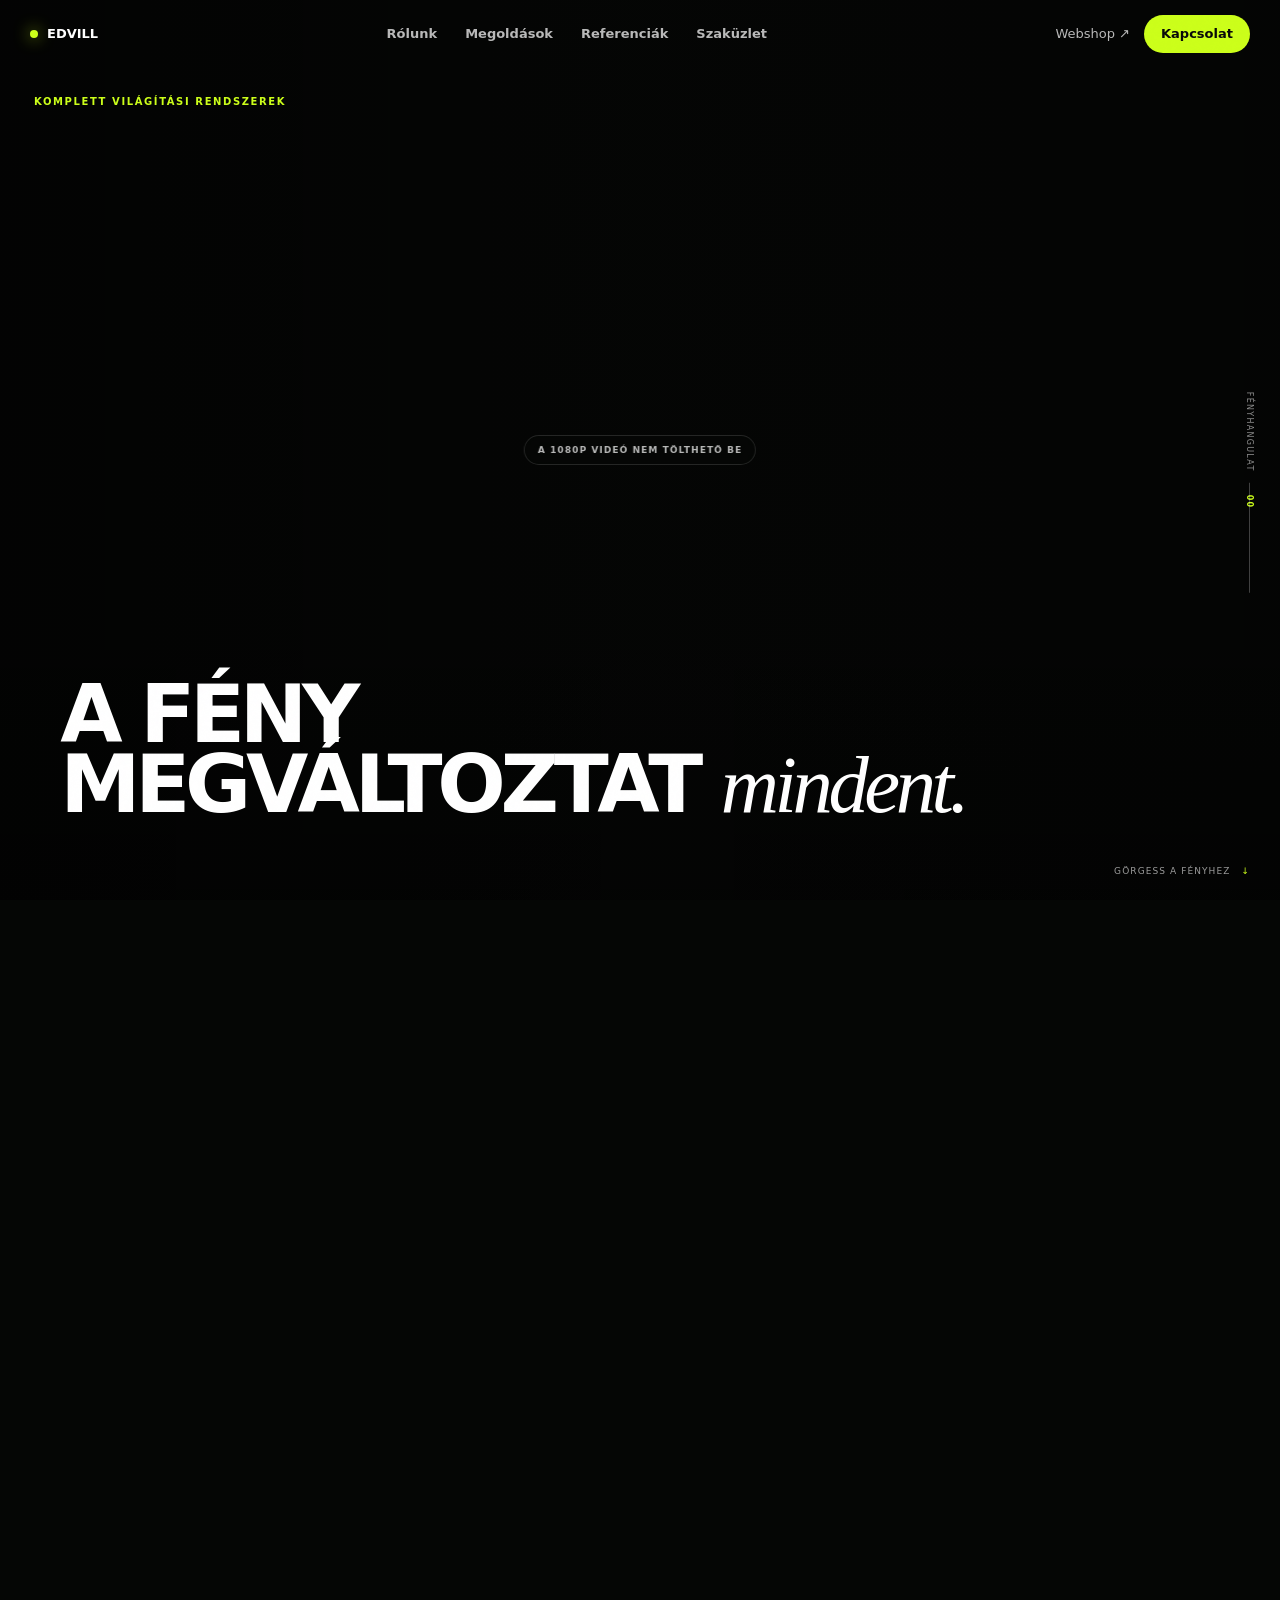
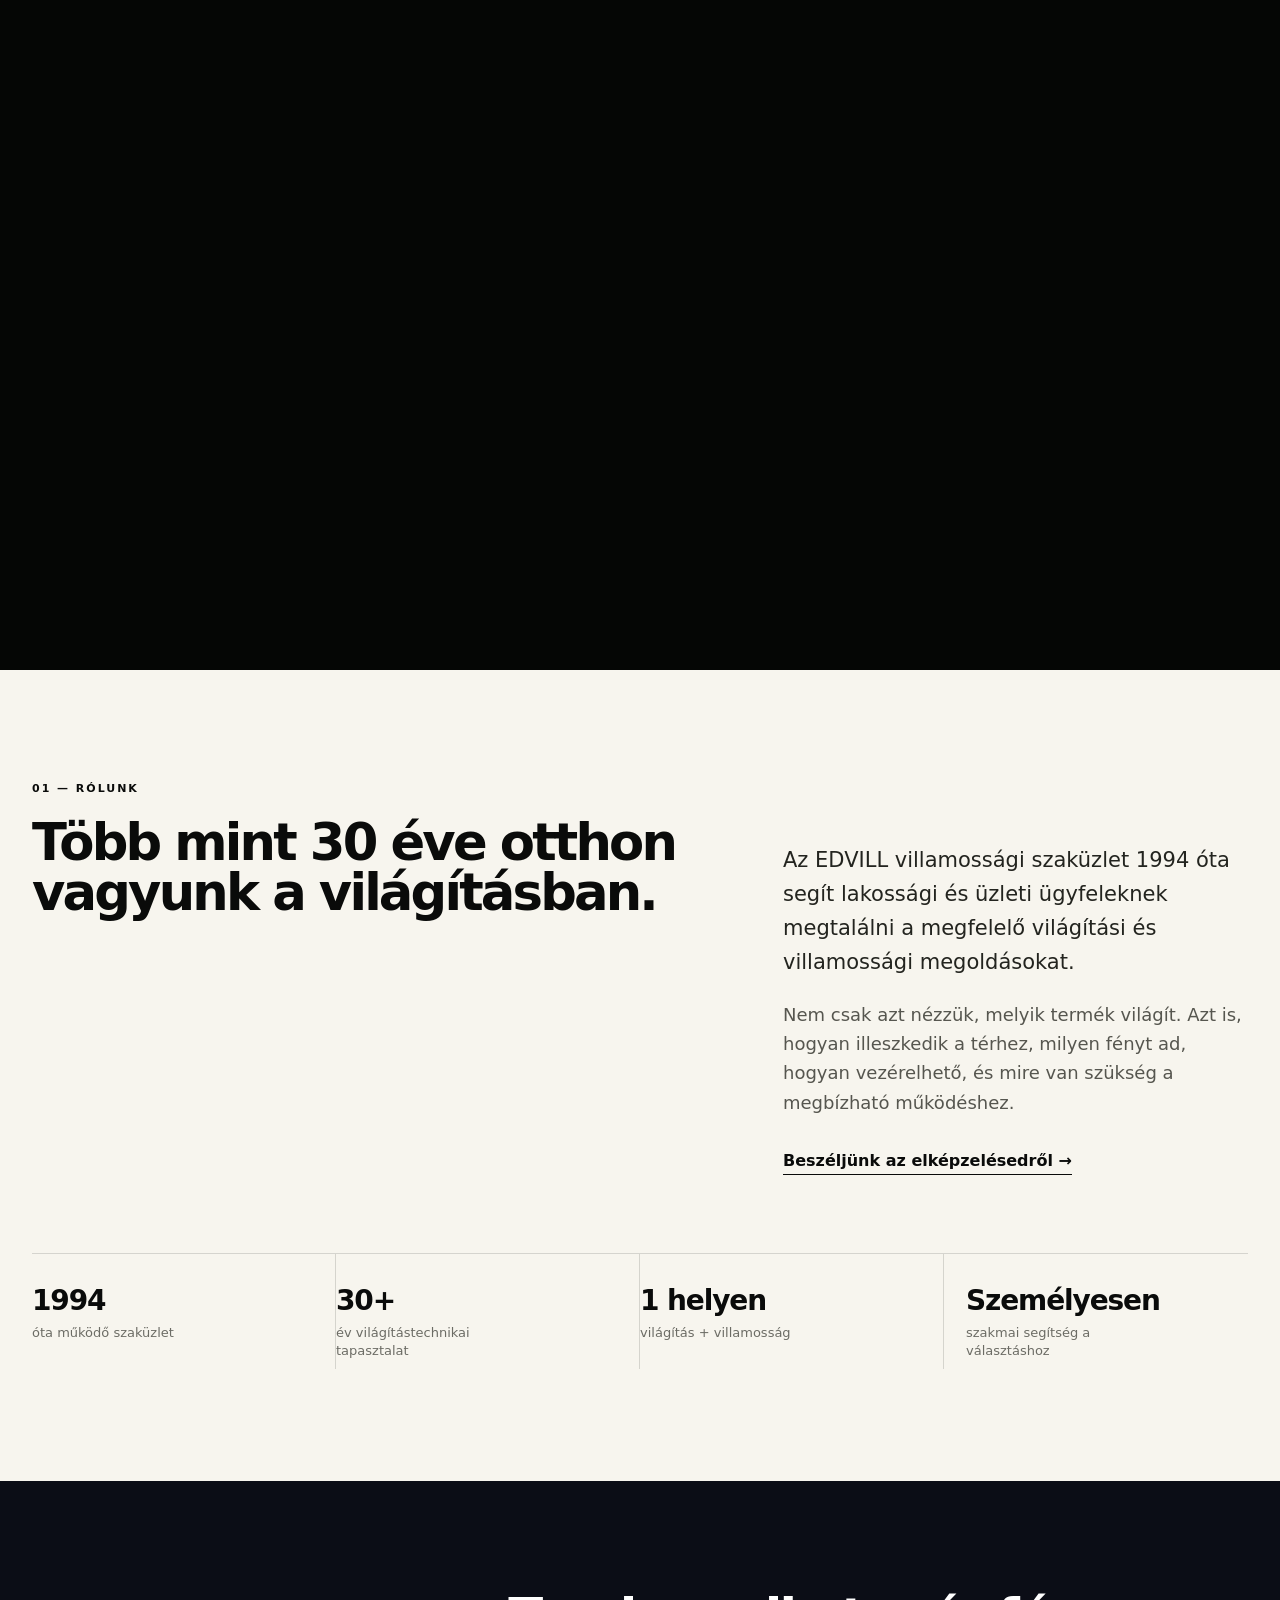
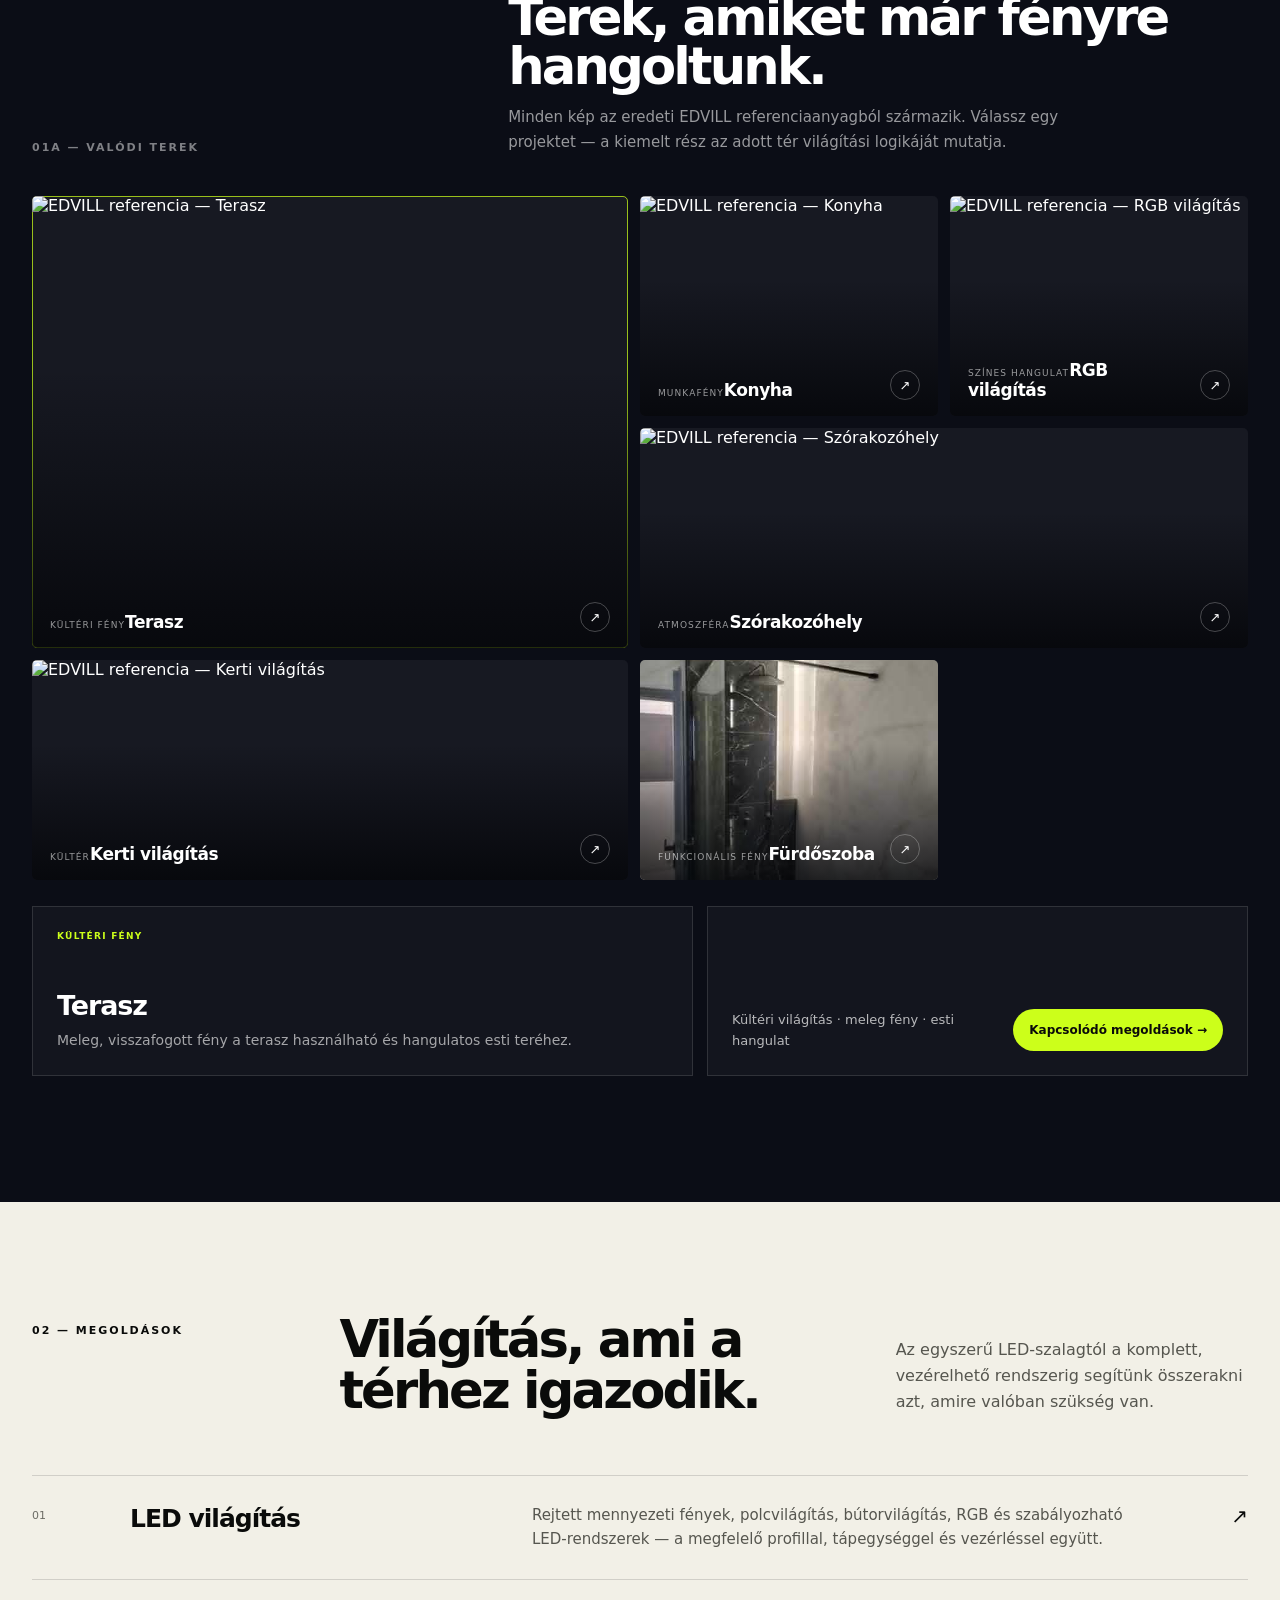
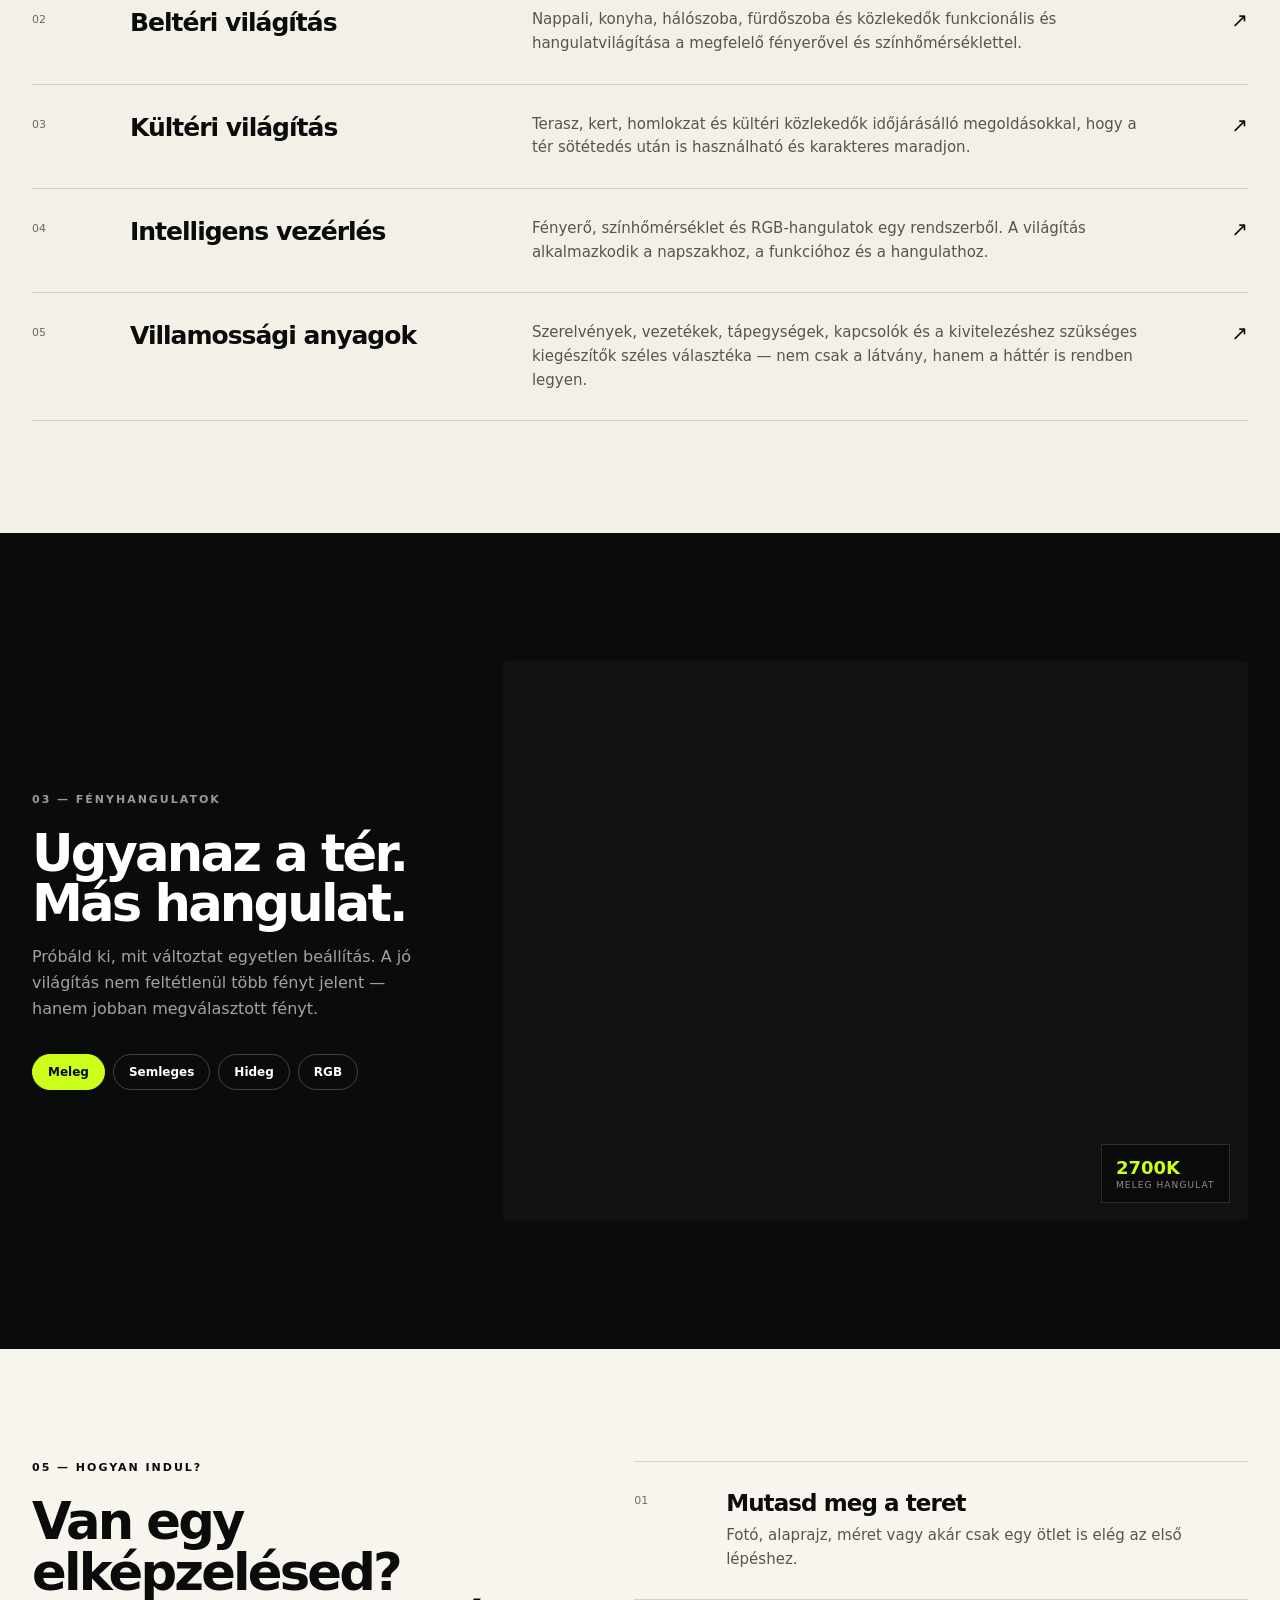
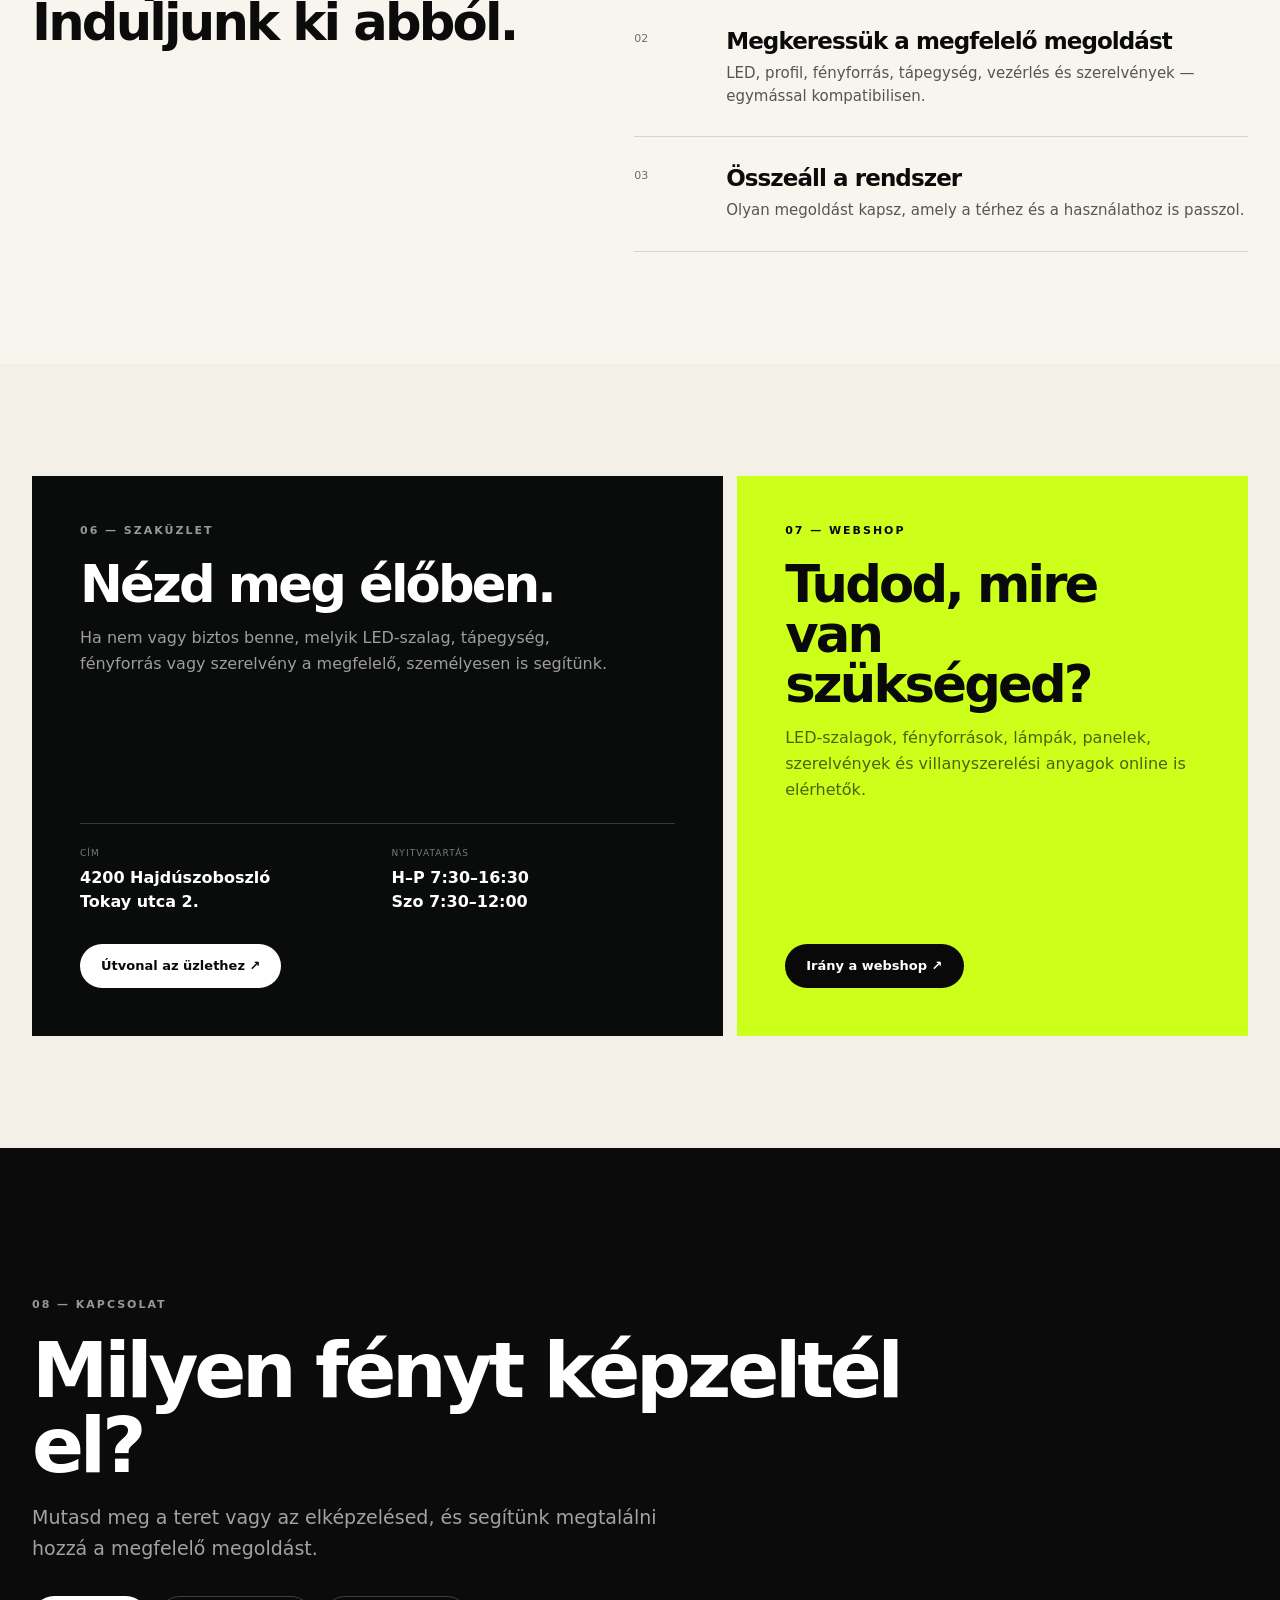
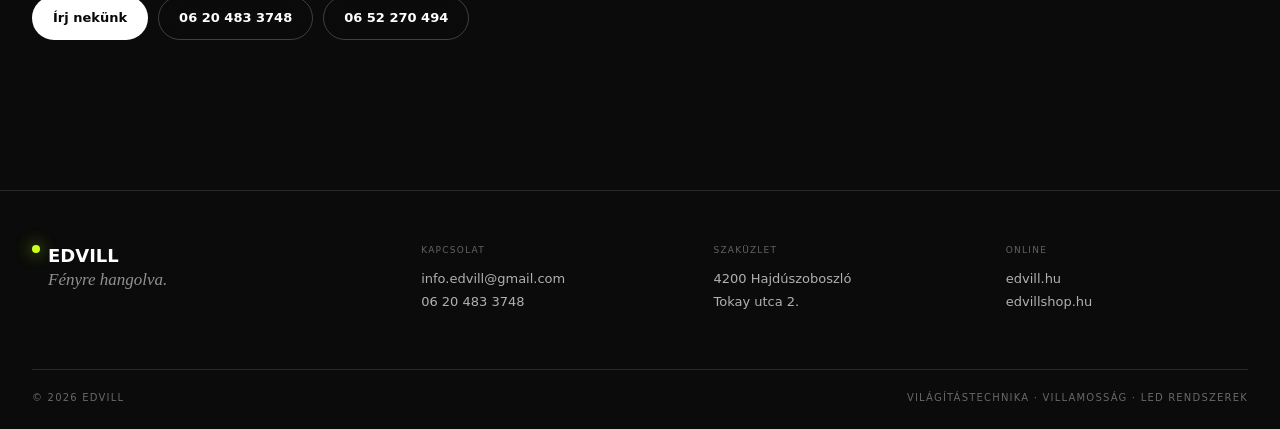
==== commit ab3af953: "Remove redundant room types section and renumber remaining sections" ====
--- a/index.html
+++ b/index.html
@@ -55,13 +55,11 @@
       </div>
     </section>
 
-    <section class="section section-spaces"><div class="container section-heading reveal"><div class="eyebrow">04 — Helyiségek</div><h2>Minden tér más fényt kíván.</h2><p>A jó eredményhez nem ugyanazt a megoldást másoljuk mindenhová. A funkció, a felületek és a használat együtt határozza meg, milyen fény működik jól.</p></div><div class="container spaces-grid"><article class="space-card reveal"><span>01</span><h3>Nappali</h3><p>Rétegzett fény a mindennapokra és az esti hangulathoz.</p></article><article class="space-card reveal"><span>02</span><h3>Konyha</h3><p>Precíz munkafény ott, ahol kell. Rejtett fény ott, ahol jól mutat.</p></article><article class="space-card reveal"><span>03</span><h3>Hálószoba</h3><p>Lágyabb, nyugodtabb világítás a nap végére.</p></article><article class="space-card reveal"><span>04</span><h3>Fürdőszoba</h3><p>Funkcionális világítás biztonságosan és esztétikusan.</p></article><article class="space-card reveal"><span>05</span><h3>Terasz és kert</h3><p>Fények, amelyek sötétedés után is karaktert adnak az otthonnak.</p></article><article class="space-card reveal"><span>06</span><h3>Üzleti terek</h3><p>Világítás, amely nemcsak láthatóvá teszi a teret, hanem meghatározza a hangulatát is.</p></article></div></section>
+    <section class="section process-section"><div class="container process-grid reveal"><div><div class="eyebrow">04 — Hogyan indul?</div><h2>Van egy elképzelésed? Induljunk ki abból.</h2></div><div class="process-steps"><article><span>01</span><div><h3>Mutasd meg a teret</h3><p>Fotó, alaprajz, méret vagy akár csak egy ötlet is elég az első lépéshez.</p></div></article><article><span>02</span><div><h3>Megkeressük a megfelelő megoldást</h3><p>LED, profil, fényforrás, tápegység, vezérlés és szerelvények — egymással kompatibilisen.</p></div></article><article><span>03</span><div><h3>Összeáll a rendszer</h3><p>Olyan megoldást kapsz, amely a térhez és a használathoz is passzol.</p></div></article></div></div></section>
 
-    <section class="section process-section"><div class="container process-grid reveal"><div><div class="eyebrow">05 — Hogyan indul?</div><h2>Van egy elképzelésed? Induljunk ki abból.</h2></div><div class="process-steps"><article><span>01</span><div><h3>Mutasd meg a teret</h3><p>Fotó, alaprajz, méret vagy akár csak egy ötlet is elég az első lépéshez.</p></div></article><article><span>02</span><div><h3>Megkeressük a megfelelő megoldást</h3><p>LED, profil, fényforrás, tápegység, vezérlés és szerelvények — egymással kompatibilisen.</p></div></article><article><span>03</span><div><h3>Összeáll a rendszer</h3><p>Olyan megoldást kapsz, amely a térhez és a használathoz is passzol.</p></div></article></div></div></section>
+    <section class="section store-section" id="uzlet"><div class="container store-grid reveal"><div class="store-card store-card-dark"><div class="eyebrow light">05 — Szaküzlet</div><h2>Nézd meg élőben.</h2><p>Ha nem vagy biztos benne, melyik LED-szalag, tápegység, fényforrás vagy szerelvény a megfelelő, személyesen is segítünk.</p><div class="store-meta"><div><small>Cím</small><strong>4200 Hajdúszoboszló<br />Tokay utca 2.</strong></div><div><small>Nyitvatartás</small><strong>H–P 7:30–16:30<br />Szo 7:30–12:00</strong></div></div><a class="pill pill-light" href="https://www.google.com/maps/search/?api=1&query=EDVILL+4200+Hajdúszoboszló+Tokay+utca+2" target="_blank" rel="noreferrer">Útvonal az üzlethez ↗</a></div><div class="store-card store-card-light"><div class="eyebrow">06 — Webshop</div><h2>Tudod, mire van szükséged?</h2><p>LED-szalagok, fényforrások, lámpák, panelek, szerelvények és villanyszerelési anyagok online is elérhetők.</p><a class="pill pill-dark" href="https://edvillshop.hu/" target="_blank" rel="noreferrer">Irány a webshop ↗</a></div></div></section>
 
-    <section class="section store-section" id="uzlet"><div class="container store-grid reveal"><div class="store-card store-card-dark"><div class="eyebrow light">06 — Szaküzlet</div><h2>Nézd meg élőben.</h2><p>Ha nem vagy biztos benne, melyik LED-szalag, tápegység, fényforrás vagy szerelvény a megfelelő, személyesen is segítünk.</p><div class="store-meta"><div><small>Cím</small><strong>4200 Hajdúszoboszló<br />Tokay utca 2.</strong></div><div><small>Nyitvatartás</small><strong>H–P 7:30–16:30<br />Szo 7:30–12:00</strong></div></div><a class="pill pill-light" href="https://www.google.com/maps/search/?api=1&query=EDVILL+4200+Hajdúszoboszló+Tokay+utca+2" target="_blank" rel="noreferrer">Útvonal az üzlethez ↗</a></div><div class="store-card store-card-light"><div class="eyebrow">07 — Webshop</div><h2>Tudod, mire van szükséged?</h2><p>LED-szalagok, fényforrások, lámpák, panelek, szerelvények és villanyszerelési anyagok online is elérhetők.</p><a class="pill pill-dark" href="https://edvillshop.hu/" target="_blank" rel="noreferrer">Irány a webshop ↗</a></div></div></section>
-
-    <section class="section closing-cta" id="kapcsolat"><div class="container closing-inner reveal"><div class="eyebrow light">08 — Kapcsolat</div><h2>Milyen fényt képzeltél el?</h2><p>Mutasd meg a teret vagy az elképzelésed, és segítünk megtalálni hozzá a megfelelő megoldást.</p><div class="closing-actions"><a class="pill pill-light" href="mailto:info.edvill@gmail.com">Írj nekünk</a><a class="ghost-pill light-border" href="tel:+36204833748">06 20 483 3748</a><a class="ghost-pill light-border" href="tel:+3652270494">06 52 270 494</a></div></div></section>
+    <section class="section closing-cta" id="kapcsolat"><div class="container closing-inner reveal"><div class="eyebrow light">07 — Kapcsolat</div><h2>Milyen fényt képzeltél el?</h2><p>Mutasd meg a teret vagy az elképzelésed, és segítünk megtalálni hozzá a megfelelő megoldást.</p><div class="closing-actions"><a class="pill pill-light" href="mailto:info.edvill@gmail.com">Írj nekünk</a><a class="ghost-pill light-border" href="tel:+36204833748">06 20 483 3748</a><a class="ghost-pill light-border" href="tel:+3652270494">06 52 270 494</a></div></div></section>
   </main>
 
   <footer><div class="container footer-grid"><div class="footer-brand"><span class="brand-dot"></span><strong>EDVILL</strong><small>Fényre hangolva.</small></div><div><small>Kapcsolat</small><a href="mailto:info.edvill@gmail.com">info.edvill@gmail.com</a><a href="tel:+36204833748">06 20 483 3748</a></div><div><small>Szaküzlet</small><span>4200 Hajdúszoboszló</span><span>Tokay utca 2.</span></div><div><small>Online</small><a href="https://edvill.hu/">edvill.hu</a><a href="https://edvillshop.hu/">edvillshop.hu</a></div></div><div class="container footer-bottom"><span>© 2026 EDVILL</span><span>Világítástechnika · Villamosság · LED rendszerek</span></div></footer>
